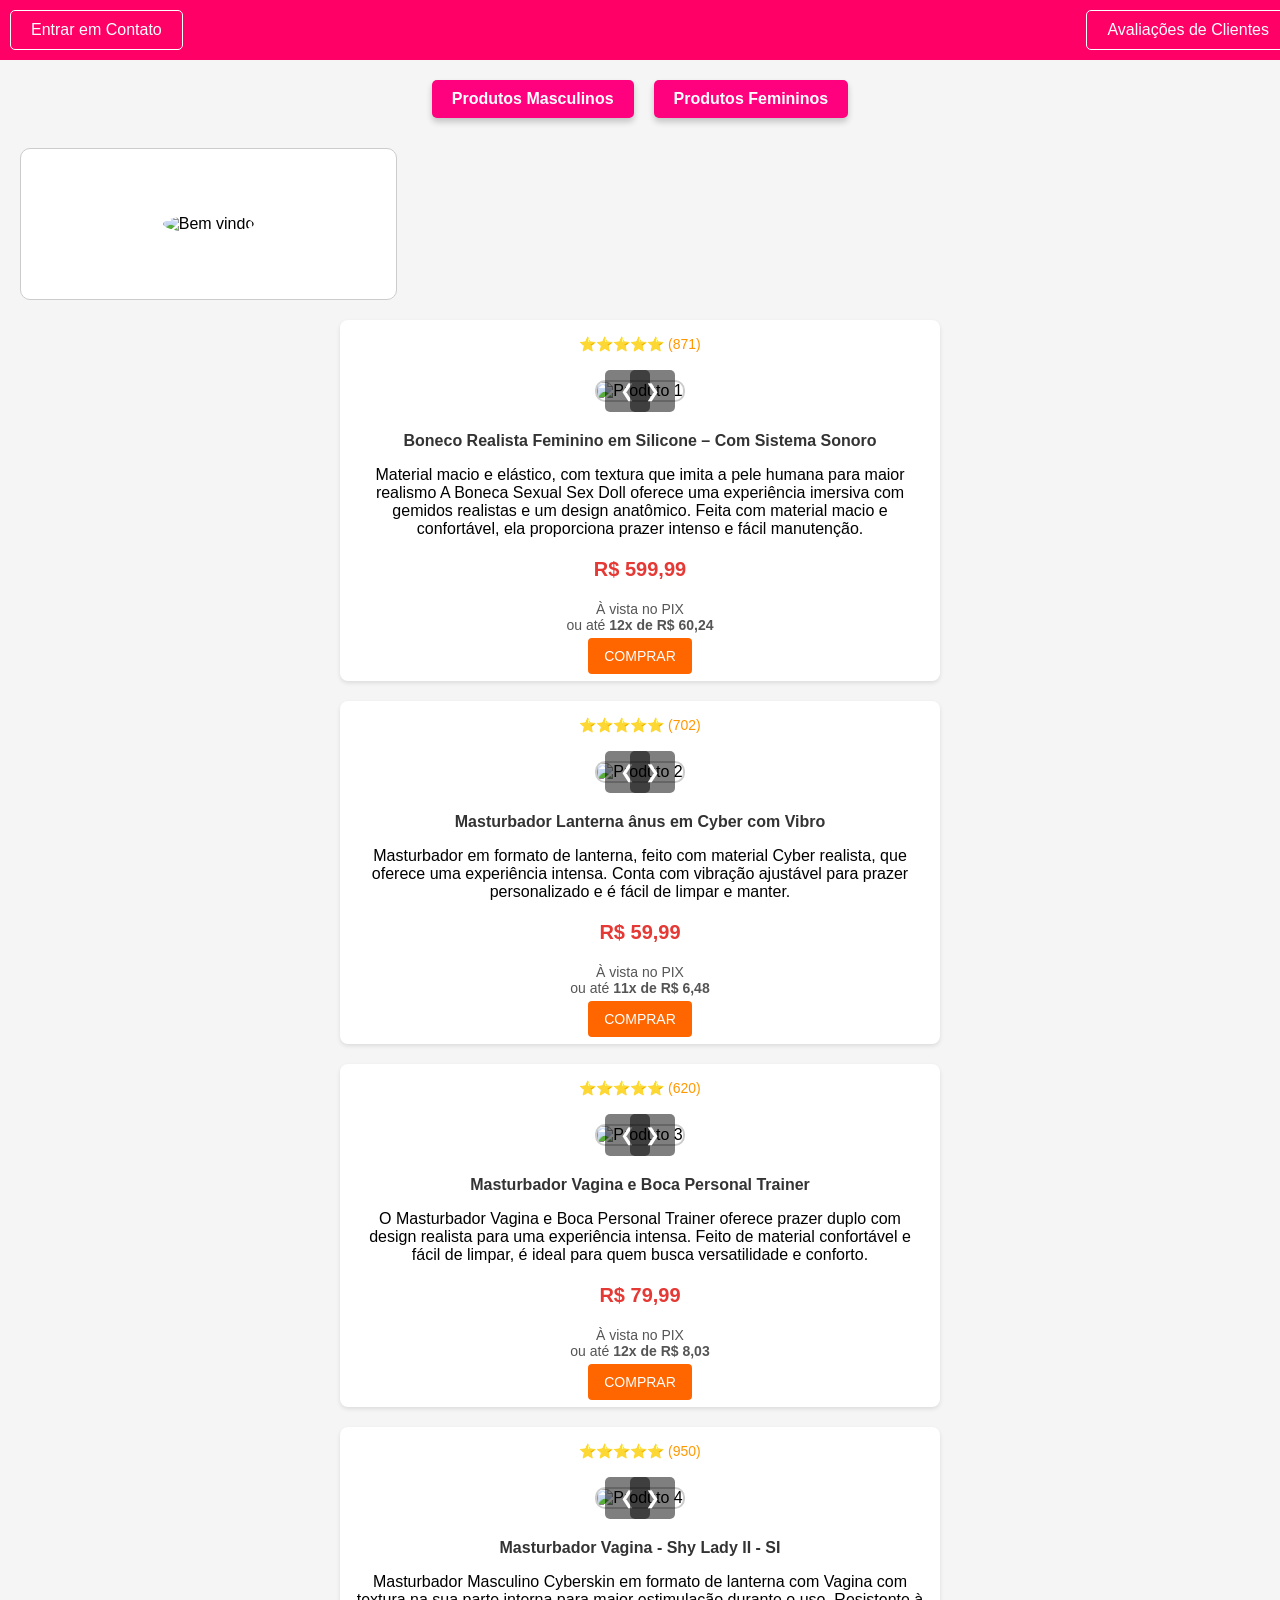
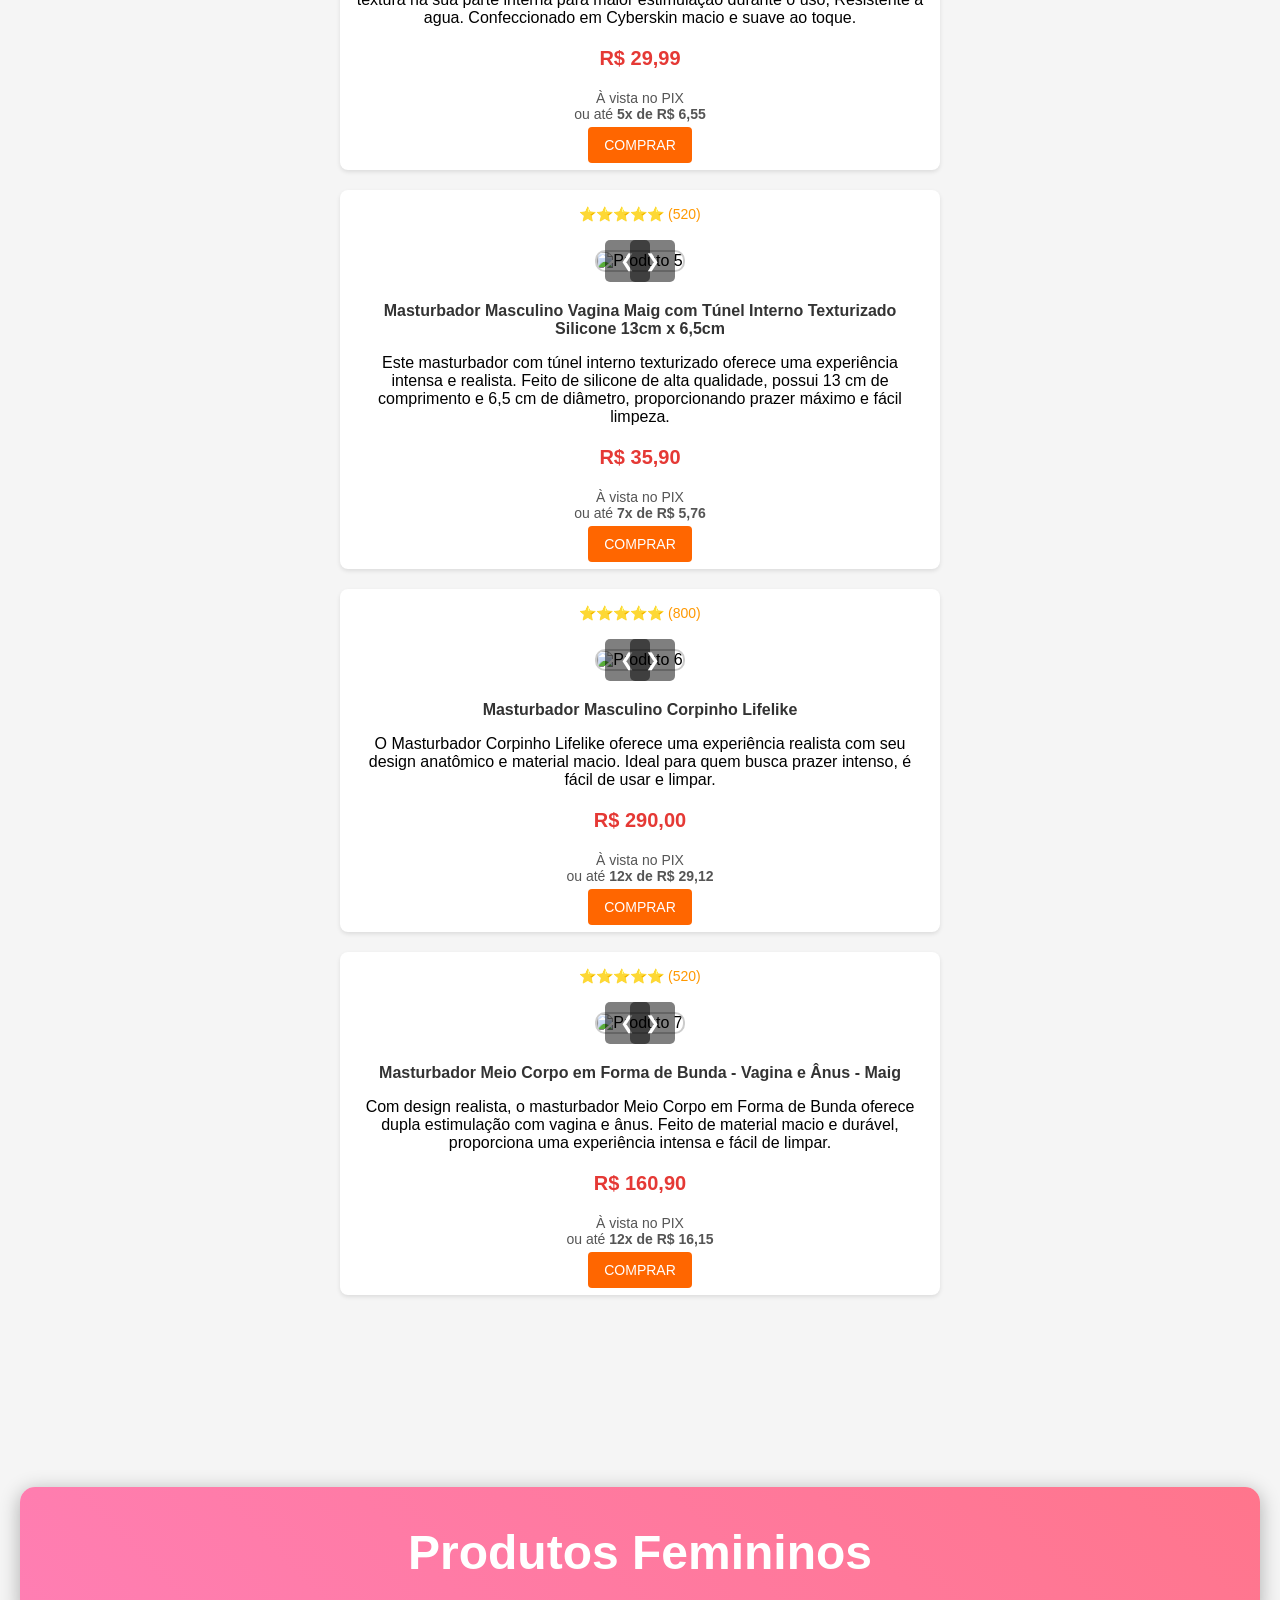
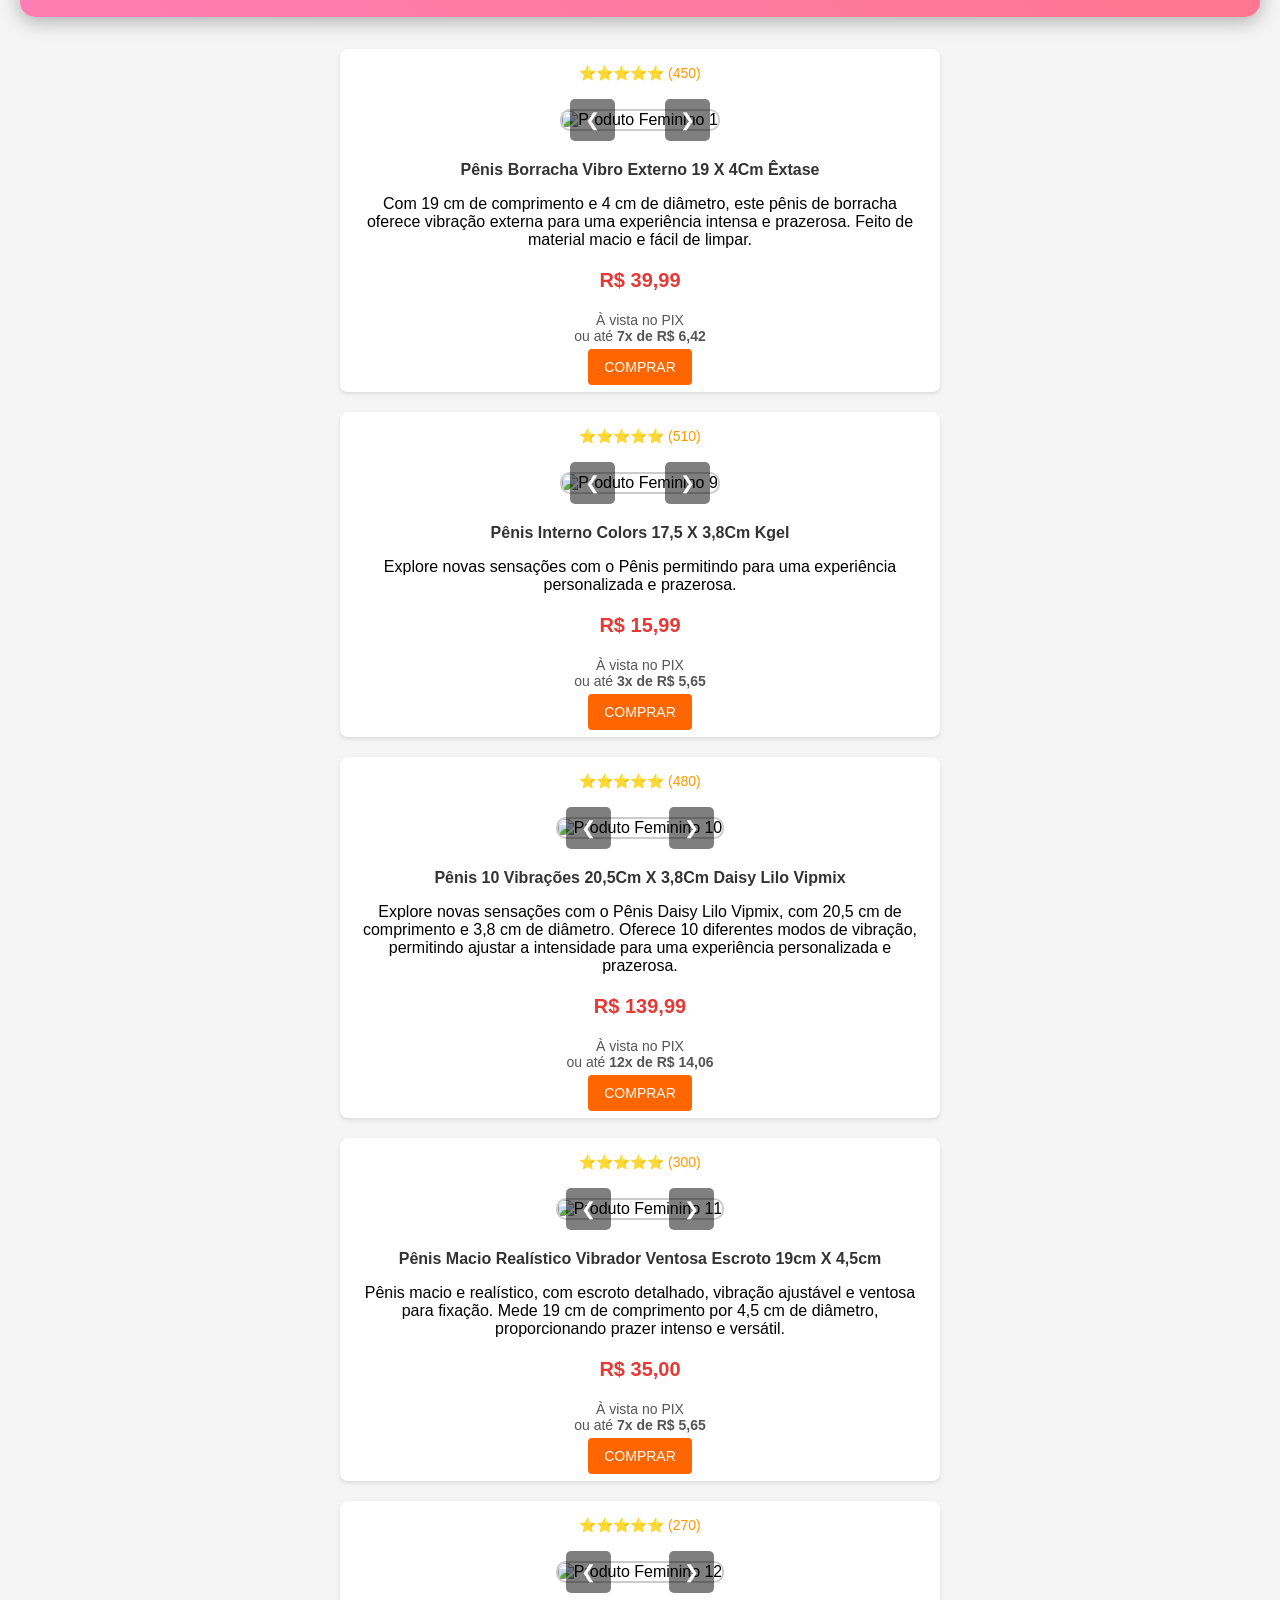
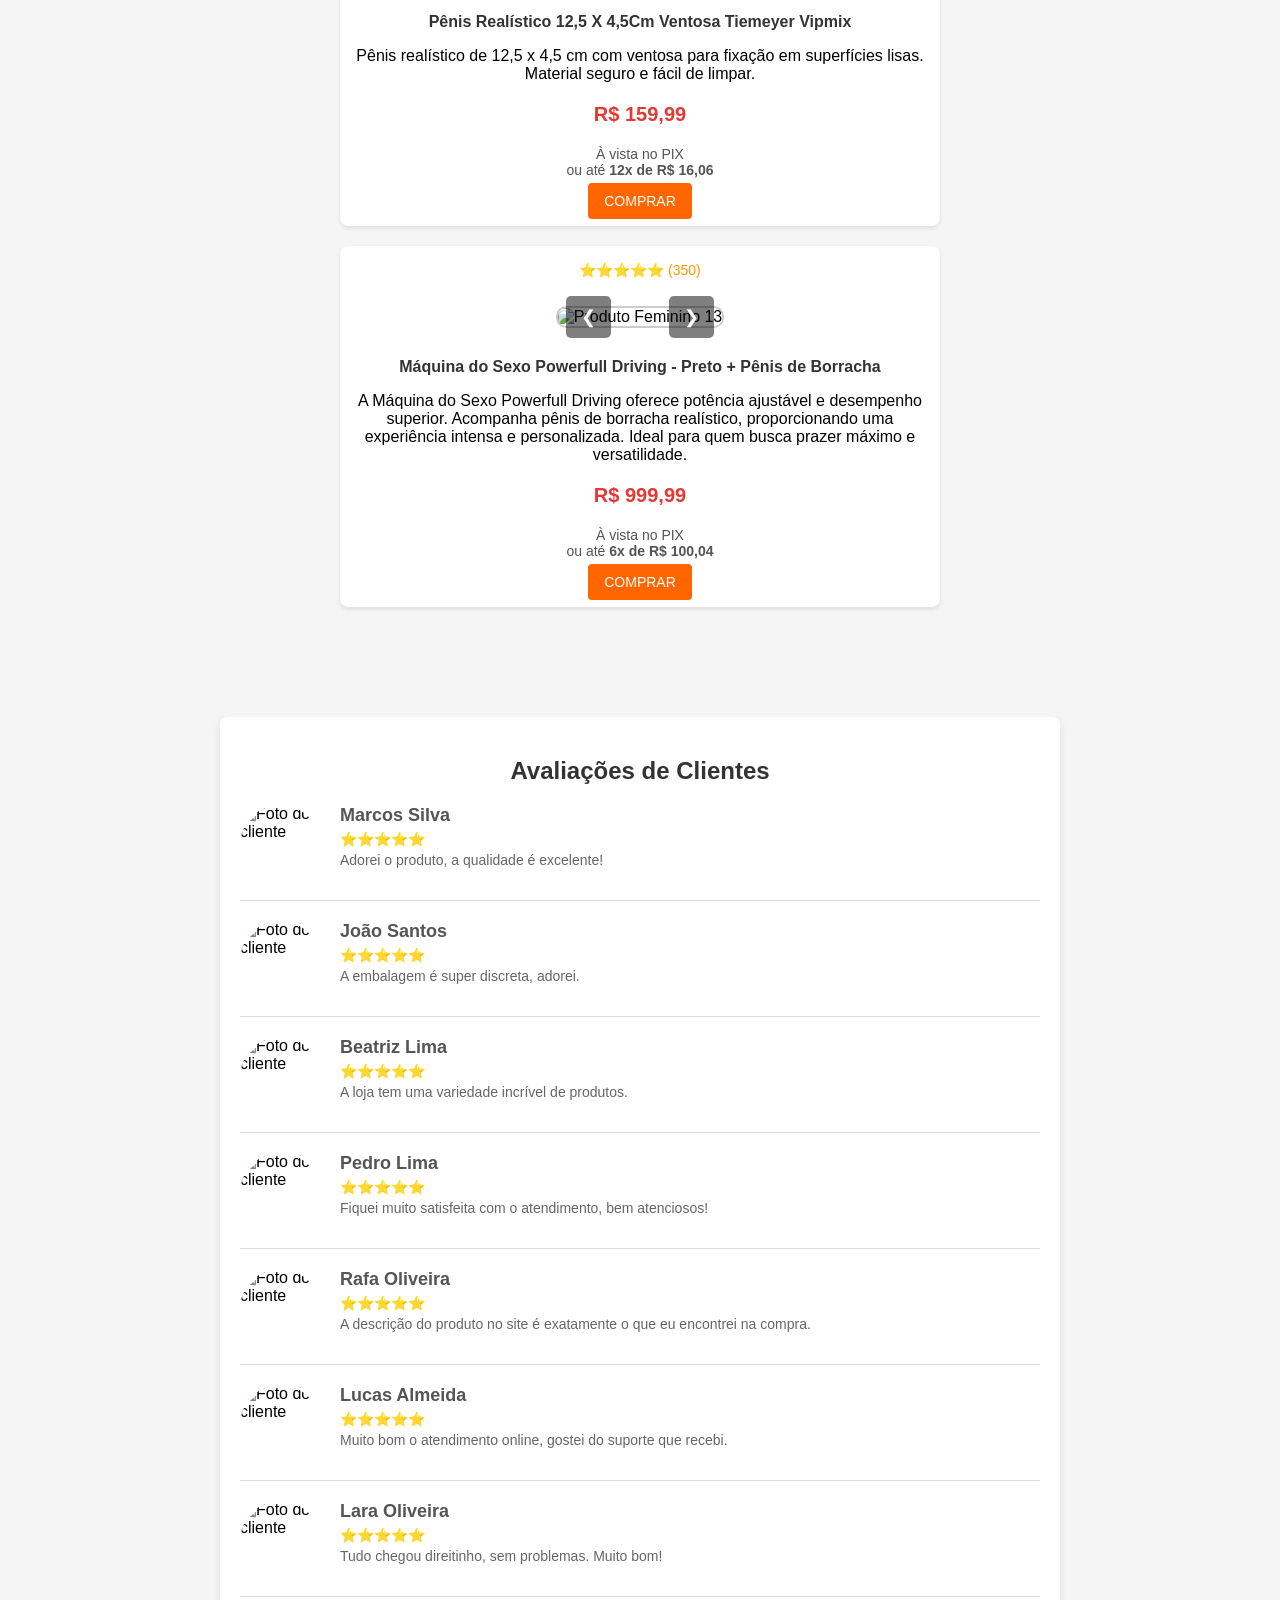
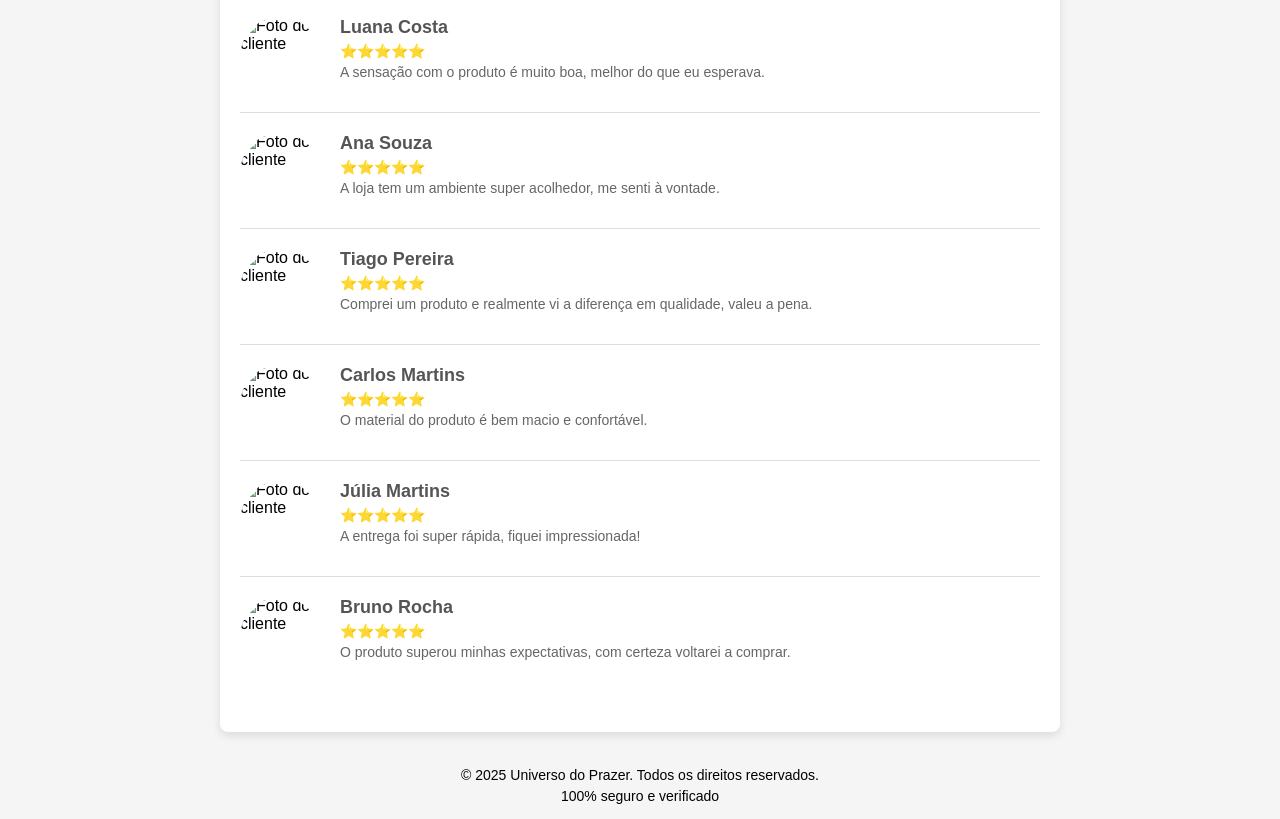
==== index.html @ 0490bb34 "Add files via upload" ====
<!doctypehtml><html lang=en><meta charset=UTF-8><meta content="width=device-width,initial-scale=1"name=viewport><title>Loja</title><link href=styles.css rel=stylesheet><div id=barra><a href=https://wa.me/55SEUNUMEROAQUI id=botao target=_blank>Entrar em Contato</a> <a href=#Avaliações id=botao>Avaliações de Clientes</a></div><div class=conteudo><div id=containerbuttons><a href=#prev id=bara>Produtos Masculinos</a> <a href=#ProdutosFemininos id=bota>Produtos Femininos</a></div><div class=text-carousel><div class=carousel-item id=text1><img alt="Bem vindo"src=img/Logoo.png id=you></div><div class=carousel-item id=text2><h3>Bem-vindo ao Universo do Prazer!</h3></div><div class=carousel-item id=text3><h2>Envio para todo o Brasil com 100% de garantia – Troque ou devolva seu produto em até 7 dias após o recebimento.</h2></div></div><div class=container><div class=card><div class=rating>⭐️⭐️⭐️⭐️⭐️ (871)</div><div class=image-gallery id=gallery1><button id=prev onclick=changeImage(1,-1)>❮</button> <img alt="Produto 1"src=img/Bc1.jpg id=productImage1> <button id=next onclick=changeImage(1,1)>❯</button></div><h2>Boneco Realista Feminino em Silicone – Com Sistema Sonoro</h2><p>Material macio e elástico, com textura que imita a pele humana para maior realismo A Boneca Sexual Sex Doll oferece uma experiência imersiva com gemidos realistas e um design anatômico. Feita com material macio e confortável, ela proporciona prazer intenso e fácil manutenção.<p class=price>R$ 599,99<p class=installment>À vista no PIX<br>ou até <strong>12x de R$ 60,24</strong></p><a href=https://go.perfectpay.com.br/PPU38CPDODK id=buy-button>COMPRAR</a></div><div class=mensagem><p class=boas-vindas>Bem-vindo ao Universo do Prazer!<p class=seguro>Compra 100% segura!</div><div class=card><div class=rating>⭐️⭐️⭐️⭐️⭐️ (702)</div><div class=image-gallery id=gallery2><button id=prev onclick=changeImage(2,-1)>❮</button> <img alt="Produto 2"src=img/K1.jpg id=productImage2> <button id=next onclick=changeImage(2,1)>❯</button></div><h2>Masturbador Lanterna ânus em Cyber com Vibro</h2><p>Masturbador em formato de lanterna, feito com material Cyber realista, que oferece uma experiência intensa. Conta com vibração ajustável para prazer personalizado e é fácil de limpar e manter.<p class=price>R$ 59,99<p class=installment>À vista no PIX<br>ou até <strong>11x de R$ 6,48</strong></p><a href=https://go.perfectpay.com.br/PPU38CPDOED id=buy-button>COMPRAR</a></div><div class=card><div class=rating>⭐️⭐️⭐️⭐️⭐️ (620)</div><div class=image-gallery id=gallery3><button id=prev onclick=changeImage(3,-1)>❮</button> <img alt="Produto 3"src=img/Q1.jpg id=productImage3> <button id=next onclick=changeImage(3,1)>❯</button></div><h2>Masturbador Vagina e Boca Personal Trainer</h2><p>O Masturbador Vagina e Boca Personal Trainer oferece prazer duplo com design realista para uma experiência intensa. Feito de material confortável e fácil de limpar, é ideal para quem busca versatilidade e conforto.<p class=price>R$ 79,99<p class=installment>À vista no PIX<br>ou até <strong>12x de R$ 8,03</strong></p><a href=https://go.perfectpay.com.br/PPU38CPDOEP id=buy-button>COMPRAR</a></div><div class=card><div class=rating>⭐️⭐️⭐️⭐️⭐️ (950)</div><div class=image-gallery id=gallery4><button id=prev onclick=changeImage(4,-1)>❮</button> <img alt="Produto 4"src=img/B1.jpg id=productImage4> <button id=next onclick=changeImage(4,1)>❯</button></div><h2>Masturbador Vagina - Shy Lady II - SI</h2><p>Masturbador Masculino Cyberskin em formato de lanterna com Vagina com textura na sua parte interna para maior estimulação durante o uso, Resistente à agua. Confeccionado em Cyberskin macio e suave ao toque.<p class=price>R$ 29,99<p class=installment>À vista no PIX<br>ou até <strong>5x de R$ 6,55</strong></p><a href=https://go.perfectpay.com.br/PPU38CPDOFN id=buy-button>COMPRAR</a></div><div class=card><div class=rating>⭐️⭐️⭐️⭐️⭐️ (520)</div><div class=image-gallery id=gallery5><button id=prev onclick=changeImage(5,-1)>❮</button> <img alt="Produto 5"src=img/N1.jpg id=productImage5> <button id=next onclick=changeImage(5,1)>❯</button></div><h2>Masturbador Masculino Vagina Maig com Túnel Interno Texturizado Silicone 13cm x 6,5cm</h2><p>Este masturbador com túnel interno texturizado oferece uma experiência intensa e realista. Feito de silicone de alta qualidade, possui 13 cm de comprimento e 6,5 cm de diâmetro, proporcionando prazer máximo e fácil limpeza.<p class=price>R$ 35,90<p class=installment>À vista no PIX<br>ou até <strong>7x de R$ 5,76</strong></p><a href=https://go.perfectpay.com.br/PPU38CPDOGM id=buy-button>COMPRAR</a></div><div class=card><div class=rating>⭐️⭐️⭐️⭐️⭐️ (800)</div><div class=image-gallery id=gallery6><button id=prev onclick=changeImage(6,-1)>❮</button> <img alt="Produto 6"src=img/T1.jpg id=productImage6> <button id=next onclick=changeImage(6,1)>❯</button></div><h2>Masturbador Masculino Corpinho Lifelike</h2><p>O Masturbador Corpinho Lifelike oferece uma experiência realista com seu design anatômico e material macio. Ideal para quem busca prazer intenso, é fácil de usar e limpar.<p class=price>R$ 290,00<p class=installment>À vista no PIX<br>ou até <strong>12x de R$ 29,12</strong></p><a href=https://go.perfectpay.com.br/PPU38CPDOGR id=buy-button>COMPRAR</a></div><div class=card><div class=rating>⭐️⭐️⭐️⭐️⭐️ (520)</div><div class=image-gallery id=gallery7><button id=prev onclick=changeImage(7,-1)>❮</button> <img alt="Produto 7"src=img/Y1.jpg id=productImage7> <button id=next onclick=changeImage(7,1)>❯</button></div><h2>Masturbador Meio Corpo em Forma de Bunda - Vagina e Ânus - Maig</h2><p>Com design realista, o masturbador Meio Corpo em Forma de Bunda oferece dupla estimulação com vagina e ânus. Feito de material macio e durável, proporciona uma experiência intensa e fácil de limpar.<p class=price>R$ 160,90<p class=installment>À vista no PIX<br>ou até <strong>12x de R$ 16,15</strong></p><a href=https://go.perfectpay.com.br/PPU38CPDOH3 id=buy-button>COMPRAR</a></div></div></div><div class=conteudo><h1 id=ProdutosFemininos>Produtos Femininos</h1><div class=container><div class=card><div class=rating>⭐️⭐️⭐️⭐️⭐️ (450)</div><div class=image-gallery id=galleryF1><button id=prev onclick=changeImage(8,-1)>❮</button> <img alt="Produto Feminino 1"src=img/P1.jpg id=productImage8> <button id=next onclick=changeImage(8,-1)>❯</button></div><h2>Pênis Borracha Vibro Externo 19 X 4Cm Êxtase</h2><p>Com 19 cm de comprimento e 4 cm de diâmetro, este pênis de borracha oferece vibração externa para uma experiência intensa e prazerosa. Feito de material macio e fácil de limpar.<p class=price>R$ 39,99<p class=installment>À vista no PIX<br>ou até <strong>7x de R$ 6,42</strong></p><a href=https://go.perfectpay.com.br/PPU38CPDTIK id=buy-button>COMPRAR</a></div><div class=card><div class=rating>⭐️⭐️⭐️⭐️⭐️ (510)</div><div class=image-gallery id=galleryF2><button id=prev onclick=changeImage(9,-1)>❮</button> <img alt="Produto Feminino 9"src=img/V1.jpg id=productImage9> <button id=next onclick=changeImage(9,-1)>❯</button></div><h2>Pênis Interno Colors 17,5 X 3,8Cm Kgel</h2><p>Explore novas sensações com o Pênis permitindo para uma experiência personalizada e prazerosa.<p class=price>R$ 15,99<p class=installment>À vista no PIX<br>ou até <strong>3x de R$ 5,65</strong></p><a href=https://go.perfectpay.com.br/PPU38CPDTJ7 id=buy-button>COMPRAR</a></div><div class=card><div class=rating>⭐️⭐️⭐️⭐️⭐️ (480)</div><div class=image-gallery id=galleryF3><button id=prev onclick=changeImage(10,-1)>❮</button> <img alt="Produto Feminino 10"src=img/U1.jpg id=productImage10> <button id=next onclick=changeImage(10,-1)>❯</button></div><h2>Pênis 10 Vibrações 20,5Cm X 3,8Cm Daisy Lilo Vipmix</h2><p>Explore novas sensações com o Pênis Daisy Lilo Vipmix, com 20,5 cm de comprimento e 3,8 cm de diâmetro. Oferece 10 diferentes modos de vibração, permitindo ajustar a intensidade para uma experiência personalizada e prazerosa.<p class=price>R$ 139,99<p class=installment>À vista no PIX<br>ou até <strong>12x de R$ 14,06</strong></p><a href=https://go.perfectpay.com.br/PPU38CPDTJE id=buy-button>COMPRAR</a></div><div class=card><div class=rating>⭐️⭐️⭐️⭐️⭐️ (300)</div><div class=image-gallery id=galleryF4><button id=prev onclick=changeImage(11,-1)>❮</button> <img alt="Produto Feminino 11"src=img/R1.jpg id=productImage11> <button id=next onclick=changeImage(11,-1)>❯</button></div><h2>Pênis Macio Realístico Vibrador Ventosa Escroto 19cm X 4,5cm</h2><p>Pênis macio e realístico, com escroto detalhado, vibração ajustável e ventosa para fixação. Mede 19 cm de comprimento por 4,5 cm de diâmetro, proporcionando prazer intenso e versátil.<p class=price>R$ 35,00<p class=installment>À vista no PIX<br>ou até <strong>7x de R$ 5,65</strong></p><a href=https://go.perfectpay.com.br/PPU38CPDTJT id=buy-button>COMPRAR</a></div><div class=card><div class=rating>⭐️⭐️⭐️⭐️⭐️ (270)</div><div class=image-gallery id=galleryF5><button id=prev onclick=changeImage(12,-1)>❮</button> <img alt="Produto Feminino 12"src=img/W1.jpg id=productImage12> <button id=next onclick=changeImage(12,-1)>❯</button></div><h2>Pênis Realístico 12,5 X 4,5Cm Ventosa Tiemeyer Vipmix</h2><p>Pênis realístico de 12,5 x 4,5 cm com ventosa para fixação em superfícies lisas. Material seguro e fácil de limpar.<p class=price>R$ 159,99<p class=installment>À vista no PIX<br>ou até <strong>12x de R$ 16,06</strong></p><a href=https://go.perfectpay.com.br/PPU38CPDTLH id=buy-button>COMPRAR</a></div><div class=card><div class=rating>⭐️⭐️⭐️⭐️⭐️ (350)</div><div class=image-gallery id=galleryF6><button id=prev onclick=changeImage(13,-1)>❮</button> <img alt="Produto Feminino 13"src=img/M1.jpg id=productImage13> <button id=next onclick=changeImage(13,-1)>❯</button></div><h2>Máquina do Sexo Powerfull Driving - Preto + Pênis de Borracha</h2><p>A Máquina do Sexo Powerfull Driving oferece potência ajustável e desempenho superior. Acompanha pênis de borracha realístico, proporcionando uma experiência intensa e personalizada. Ideal para quem busca prazer máximo e versatilidade.<p class=price>R$ 999,99<p class=installment>À vista no PIX<br>ou até <strong>6x de R$ 100,04</strong></p><a href=https://go.perfectpay.com.br/PPU38CPDTLT id=buy-button>COMPRAR</a></div></div></div><section class=product-reviews id=Avaliações><h1>Avaliações de Clientes</h1><div class=review><img alt="Foto do cliente "src=img/H1.jpg><div class=review-content><h3>Marcos Silva</h3><p class=rating>⭐️⭐️⭐️⭐️⭐️<p>Adorei o produto, a qualidade é excelente!</div></div><div class=review><img alt="Foto do cliente "src=img/An.jpg><div class=review-content><h3>João Santos</h3><p class=rating>⭐️⭐️⭐️⭐️⭐️<p>A embalagem é super discreta, adorei.</div></div><div class=review><img alt="Foto do cliente "src=img/Muie1.jpg><div class=review-content><h3>Beatriz Lima</h3><p class=rating>⭐️⭐️⭐️⭐️⭐️<p>A loja tem uma variedade incrível de produtos.</div></div><div class=review><img alt="Foto do cliente "src=img/An.jpg><div class=review-content><h3>Pedro Lima</h3><p class=rating>⭐️⭐️⭐️⭐️⭐️<p>Fiquei muito satisfeita com o atendimento, bem atenciosos!</div></div><div class=review><img alt="Foto do cliente"src=img/An.jpg><div class=review-content><h3>Rafa Oliveira</h3><p class=rating>⭐️⭐️⭐️⭐️⭐️<p>A descrição do produto no site é exatamente o que eu encontrei na compra.</div></div><div class=review><img alt="Foto do cliente"src=img/H2.jpg><div class=review-content><h3>Lucas Almeida</h3><p class=rating>⭐️⭐️⭐️⭐️⭐️<p>Muito bom o atendimento online, gostei do suporte que recebi.</div></div><div class=review><img alt="Foto do cliente "src=img/Muie2.jpg><div class=review-content><h3>Lara Oliveira</h3><p class=rating>⭐️⭐️⭐️⭐️⭐️<p>Tudo chegou direitinho, sem problemas. Muito bom!</div></div><div class=review><img alt="Foto do cliente"src=img/An.jpg><div class=review-content><h3>Luana Costa</h3><p class=rating>⭐️⭐️⭐️⭐️⭐️<p>A sensação com o produto é muito boa, melhor do que eu esperava.</div></div><div class=review><img alt="Foto do cliente"src=img/An.jpg><div class=review-content><h3>Ana Souza</h3><p class=rating>⭐️⭐️⭐️⭐️⭐️<p>A loja tem um ambiente super acolhedor, me senti à vontade.</div></div><div class=review><img alt="Foto do cliente"src=img/H3.jpg><div class=review-content><h3>Tiago Pereira</h3><p class=rating>⭐️⭐️⭐️⭐️⭐️<p>Comprei um produto e realmente vi a diferença em qualidade, valeu a pena.</div></div><div class=review><img alt="Foto do cliente"src=img/H4.jpg><div class=review-content><h3>Carlos Martins</h3><p class=rating>⭐️⭐️⭐️⭐️⭐️<p>O material do produto é bem macio e confortável.</div></div><div class=review><img alt="Foto do cliente"src=img/An.jpg><div class=review-content><h3>Júlia Martins</h3><p class=rating>⭐️⭐️⭐️⭐️⭐️<p>A entrega foi super rápida, fiquei impressionada!</div></div><div class=review><img alt="Foto do cliente "src=img/An.jpg><div class=review-content><h3>Bruno Rocha</h3><p class=rating>⭐️⭐️⭐️⭐️⭐️<p>O produto superou minhas expectativas, com certeza voltarei a comprar.</div></div></section><footer><p>© 2025 Universo do Prazer. Todos os direitos reservados.<p>100% seguro e verificado</footer><script src=scripts.js></script>
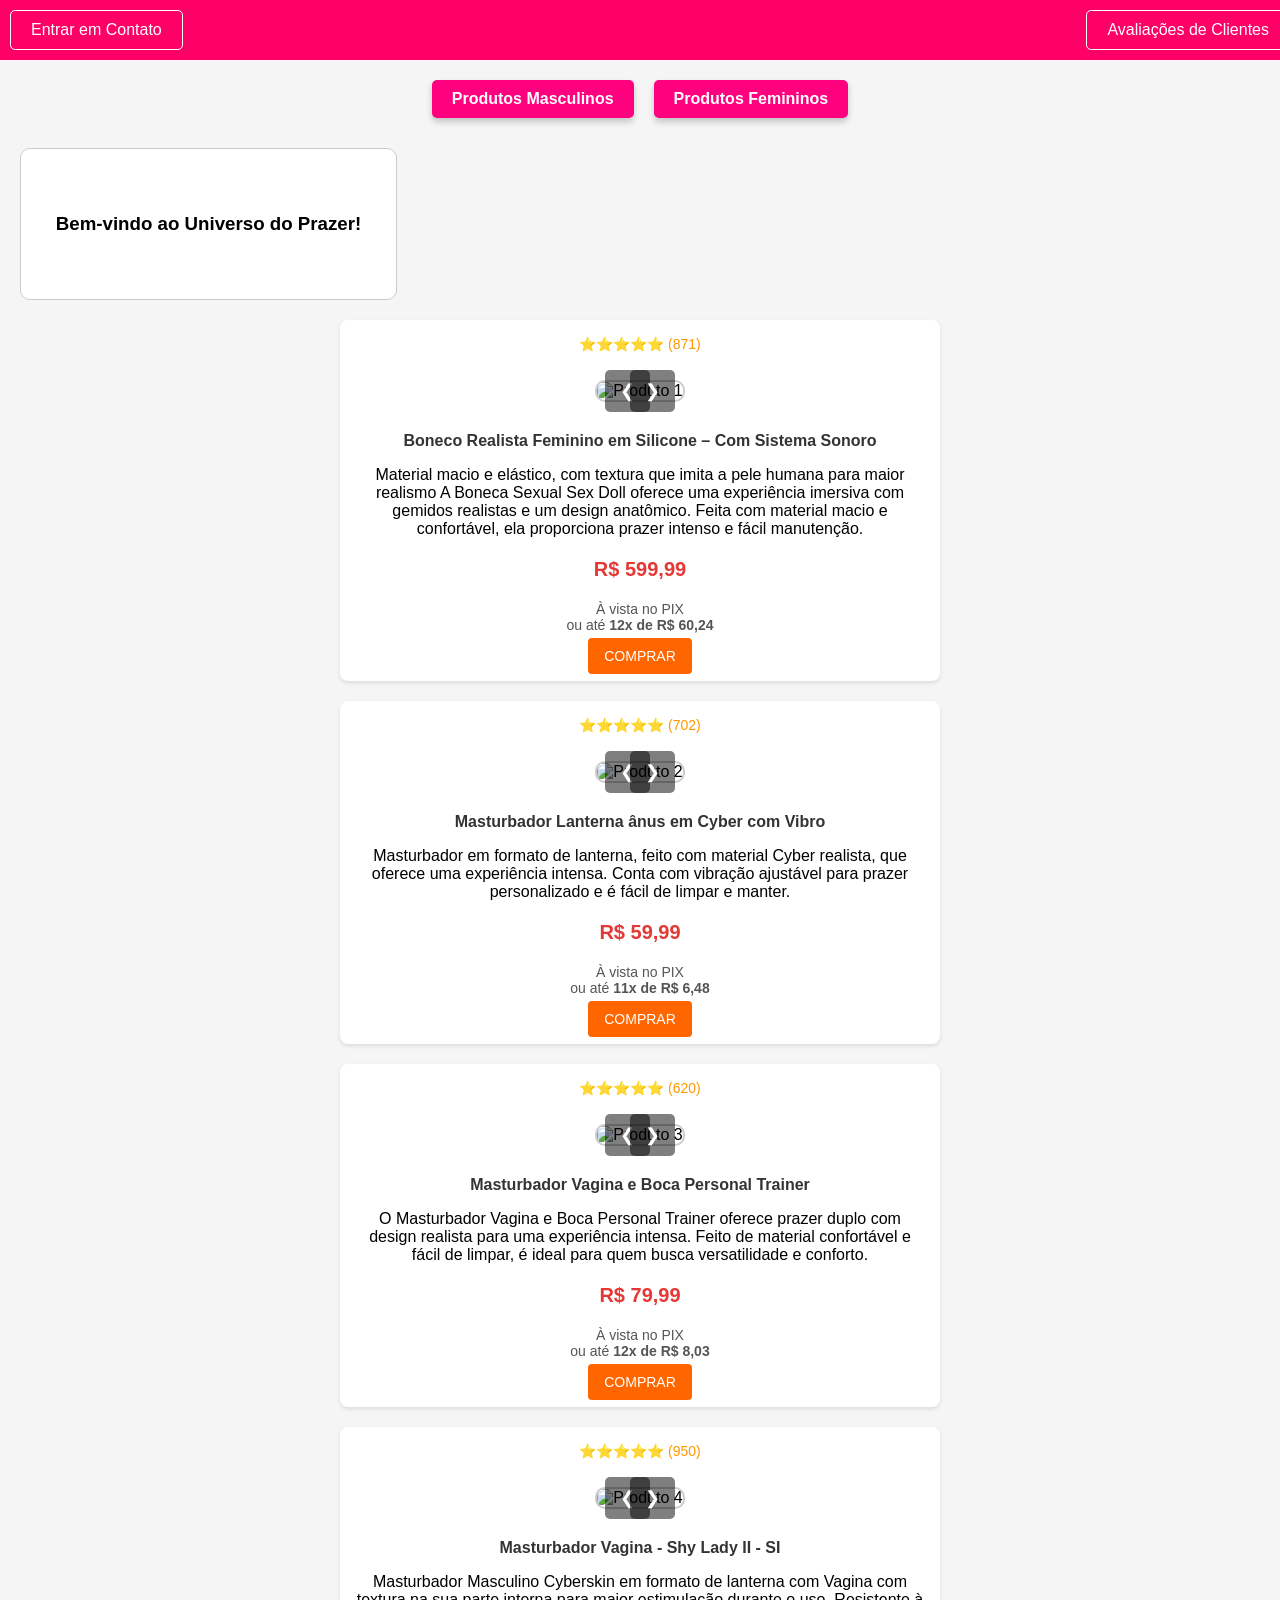
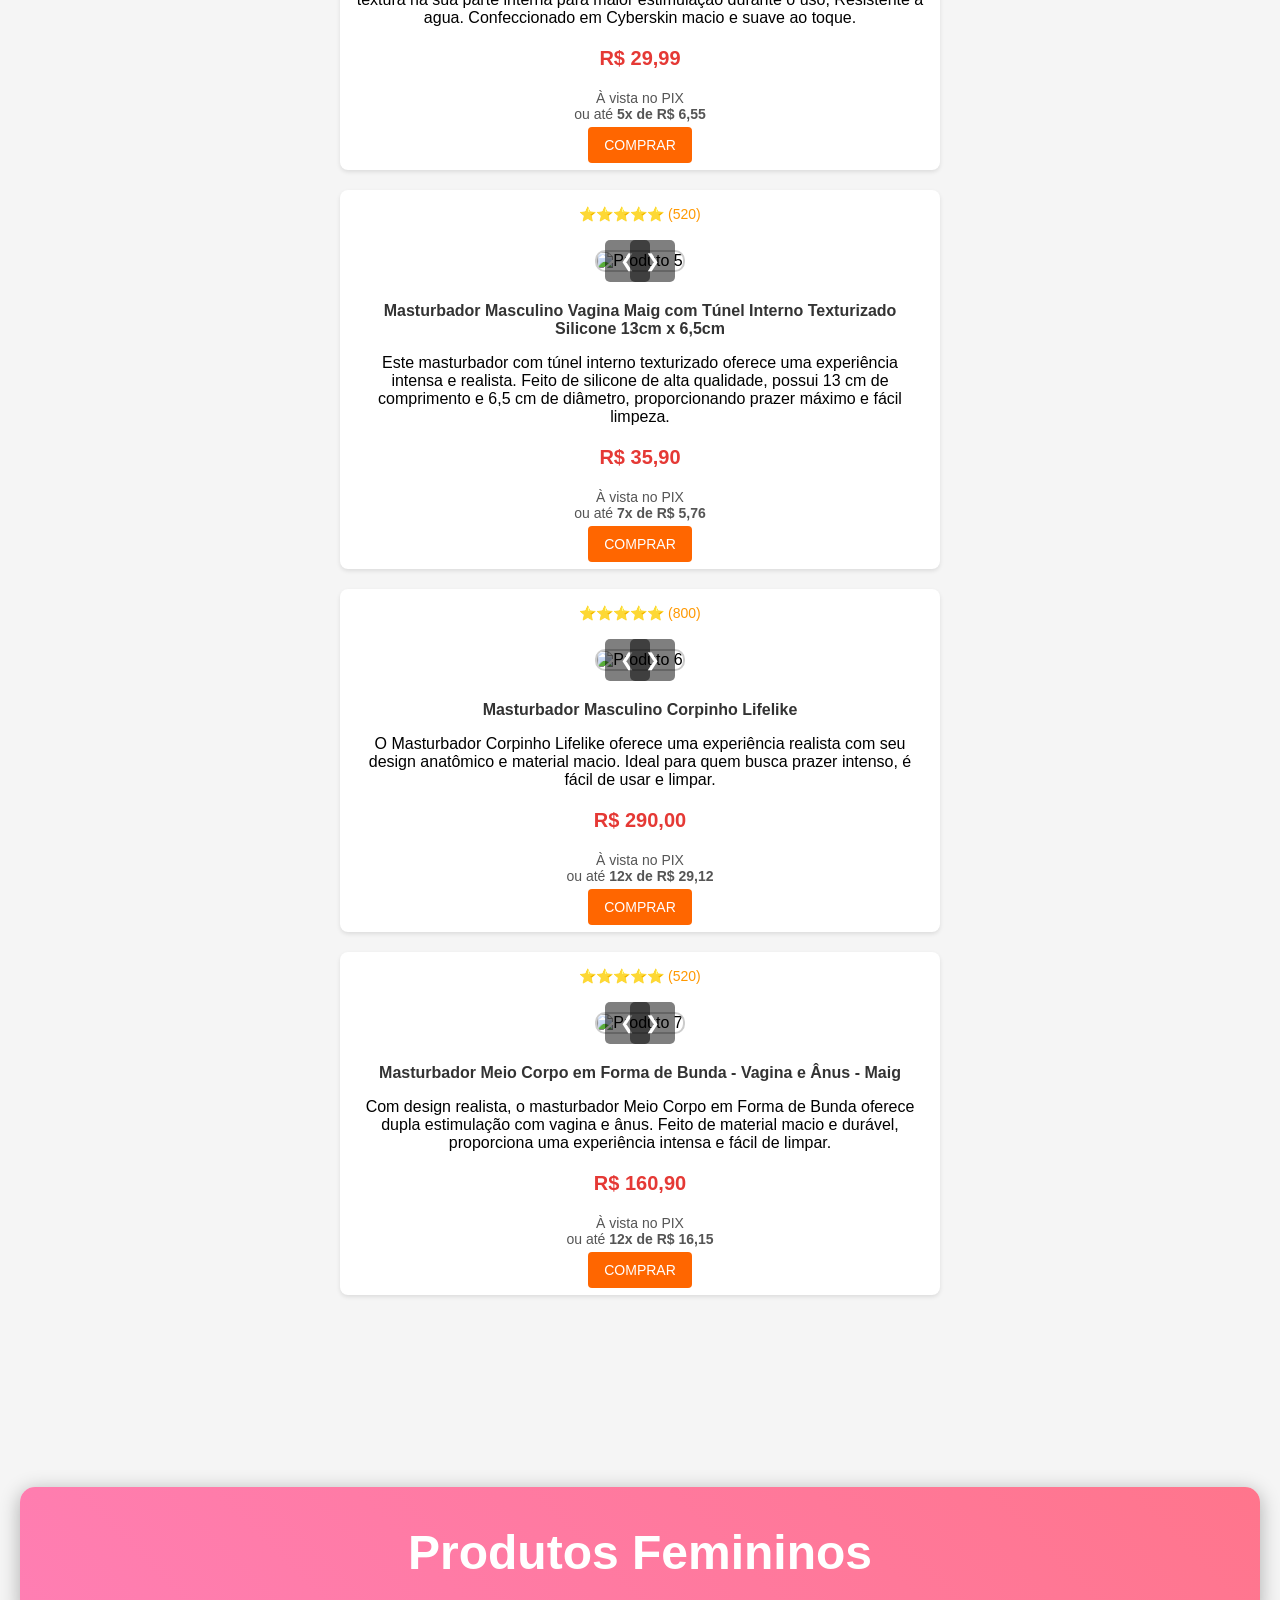
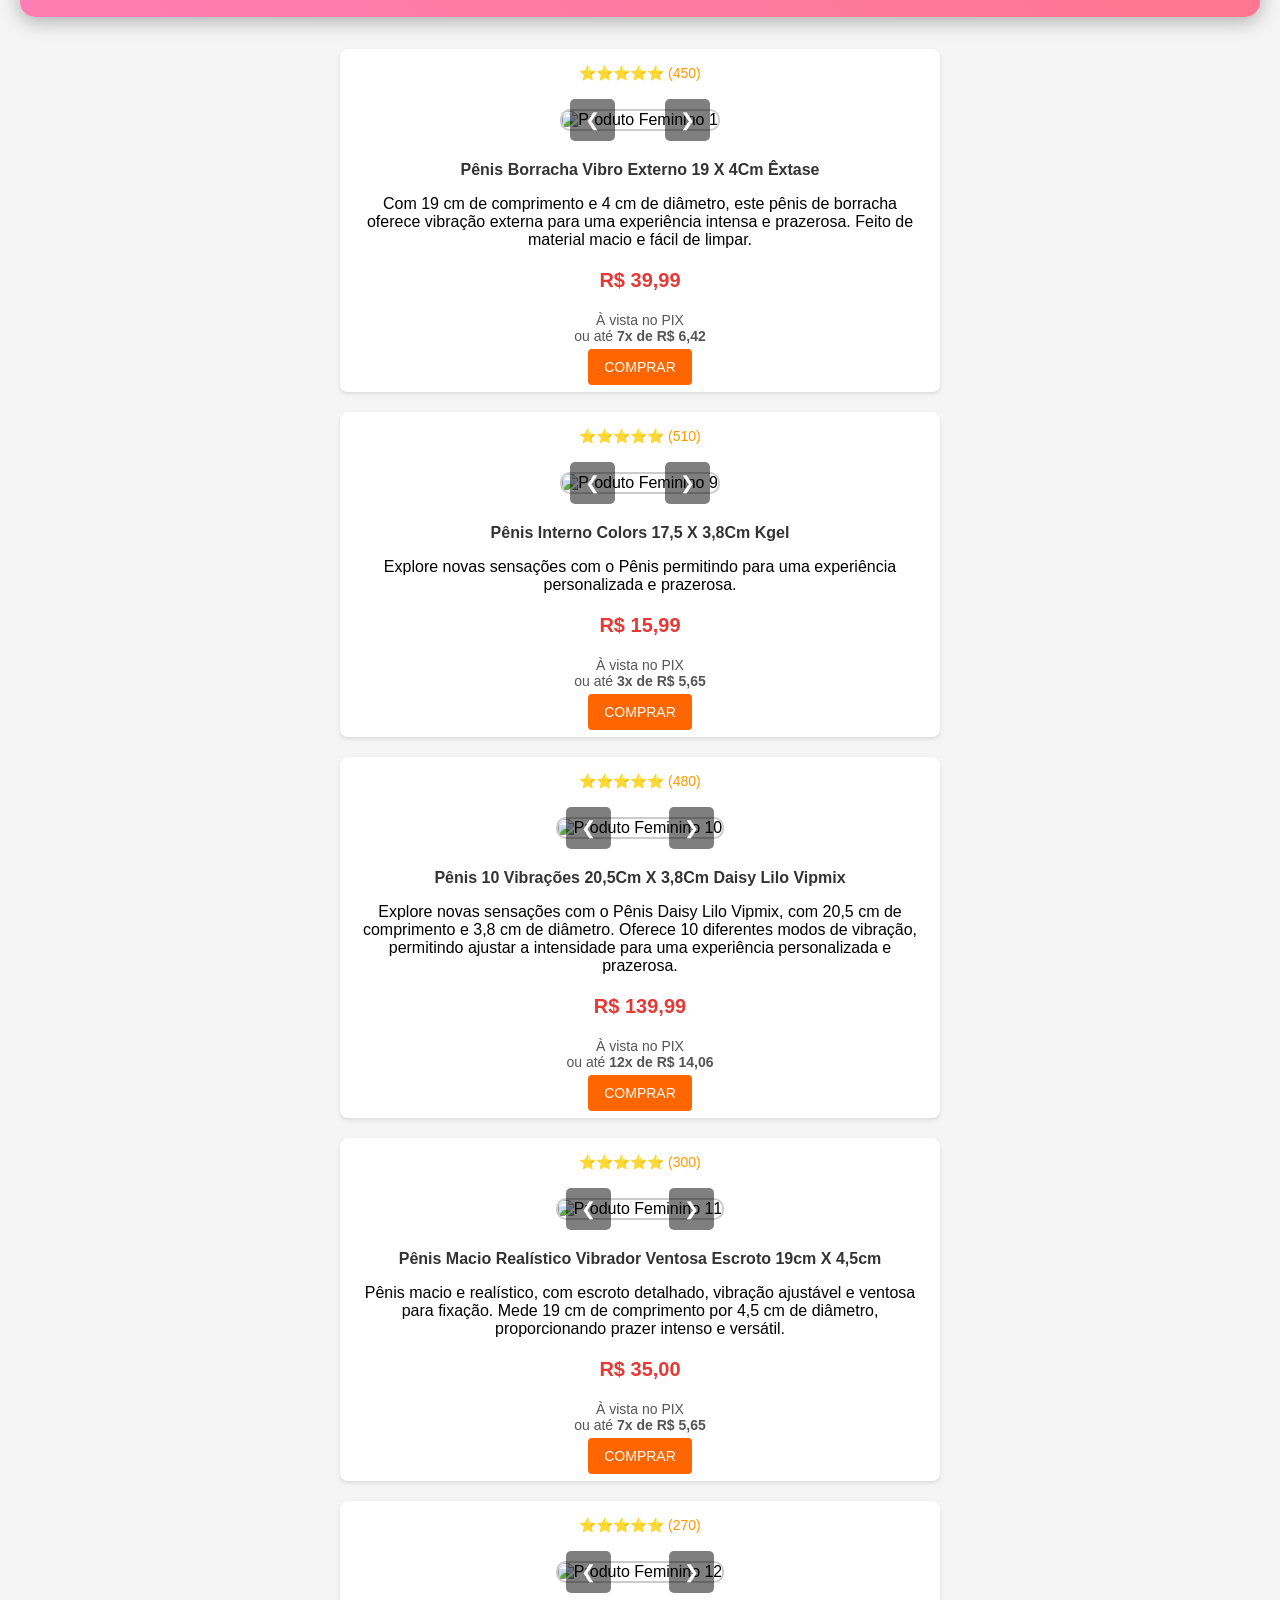
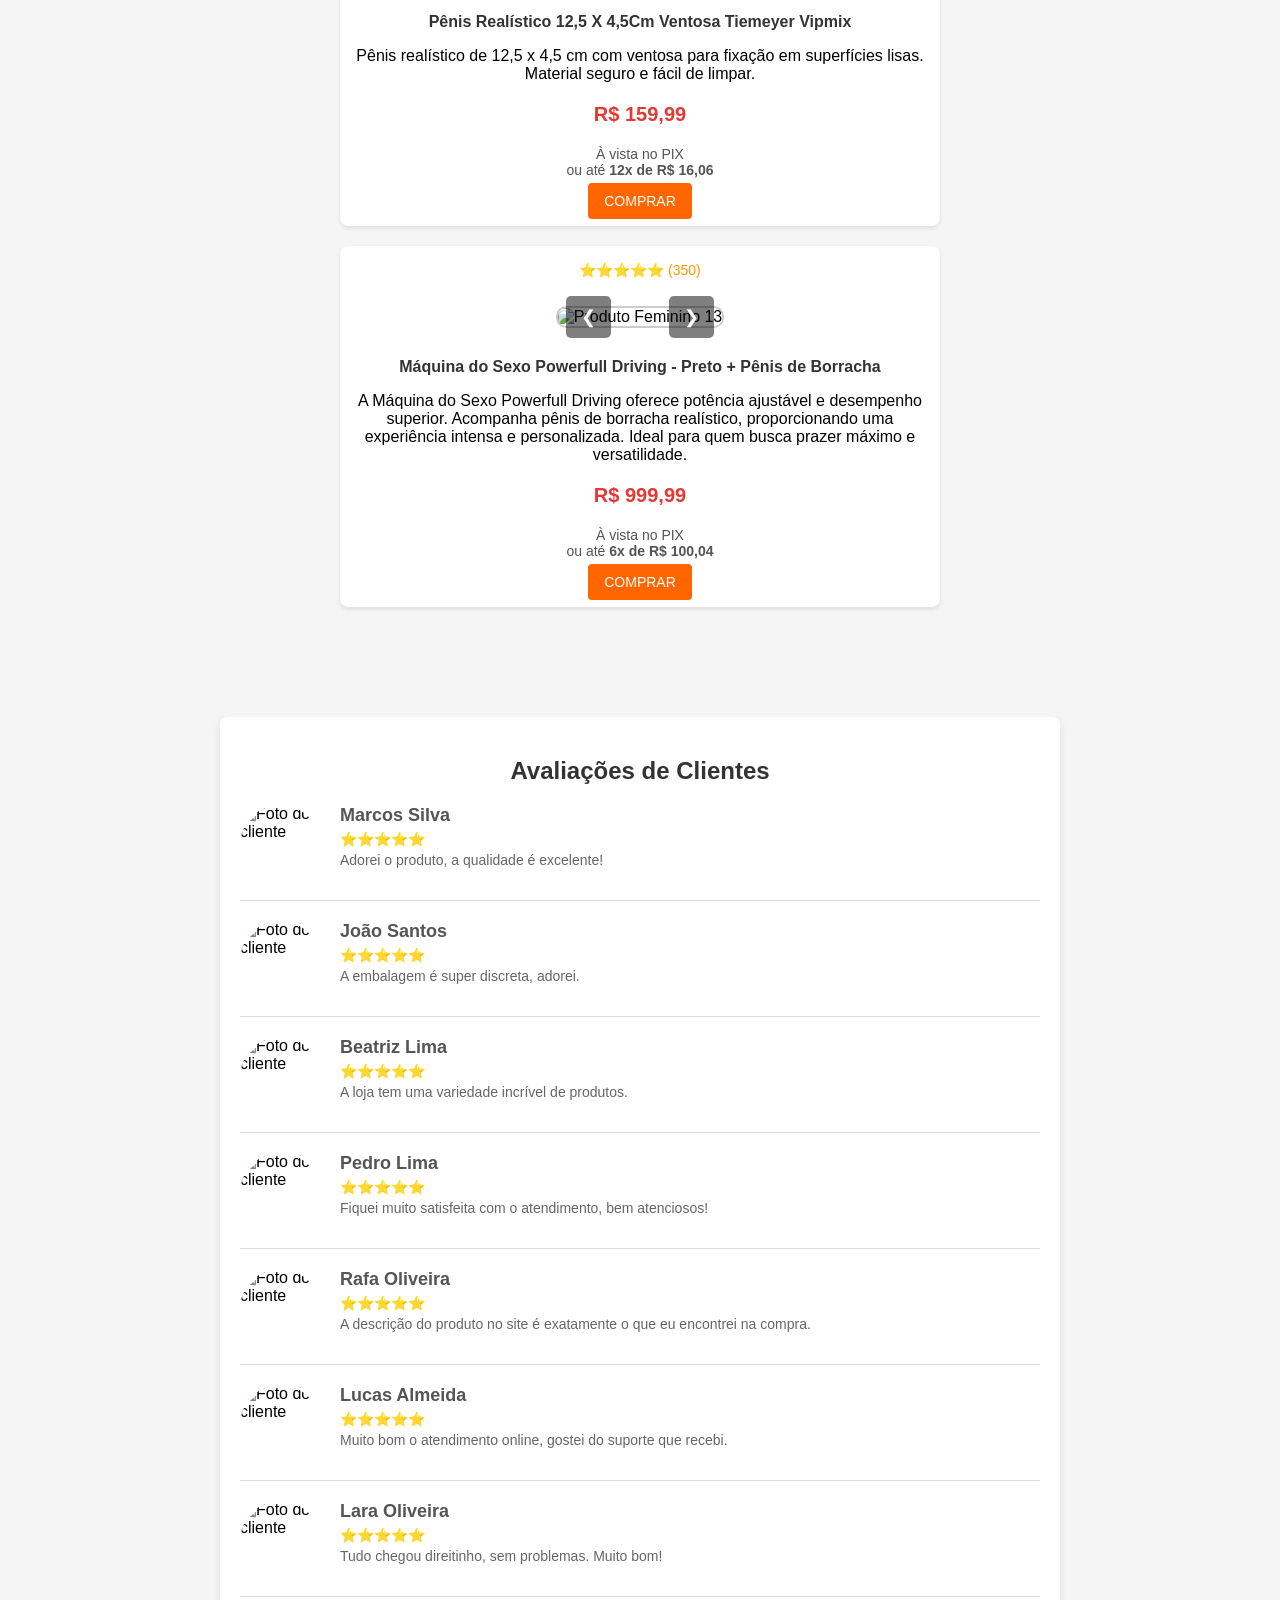
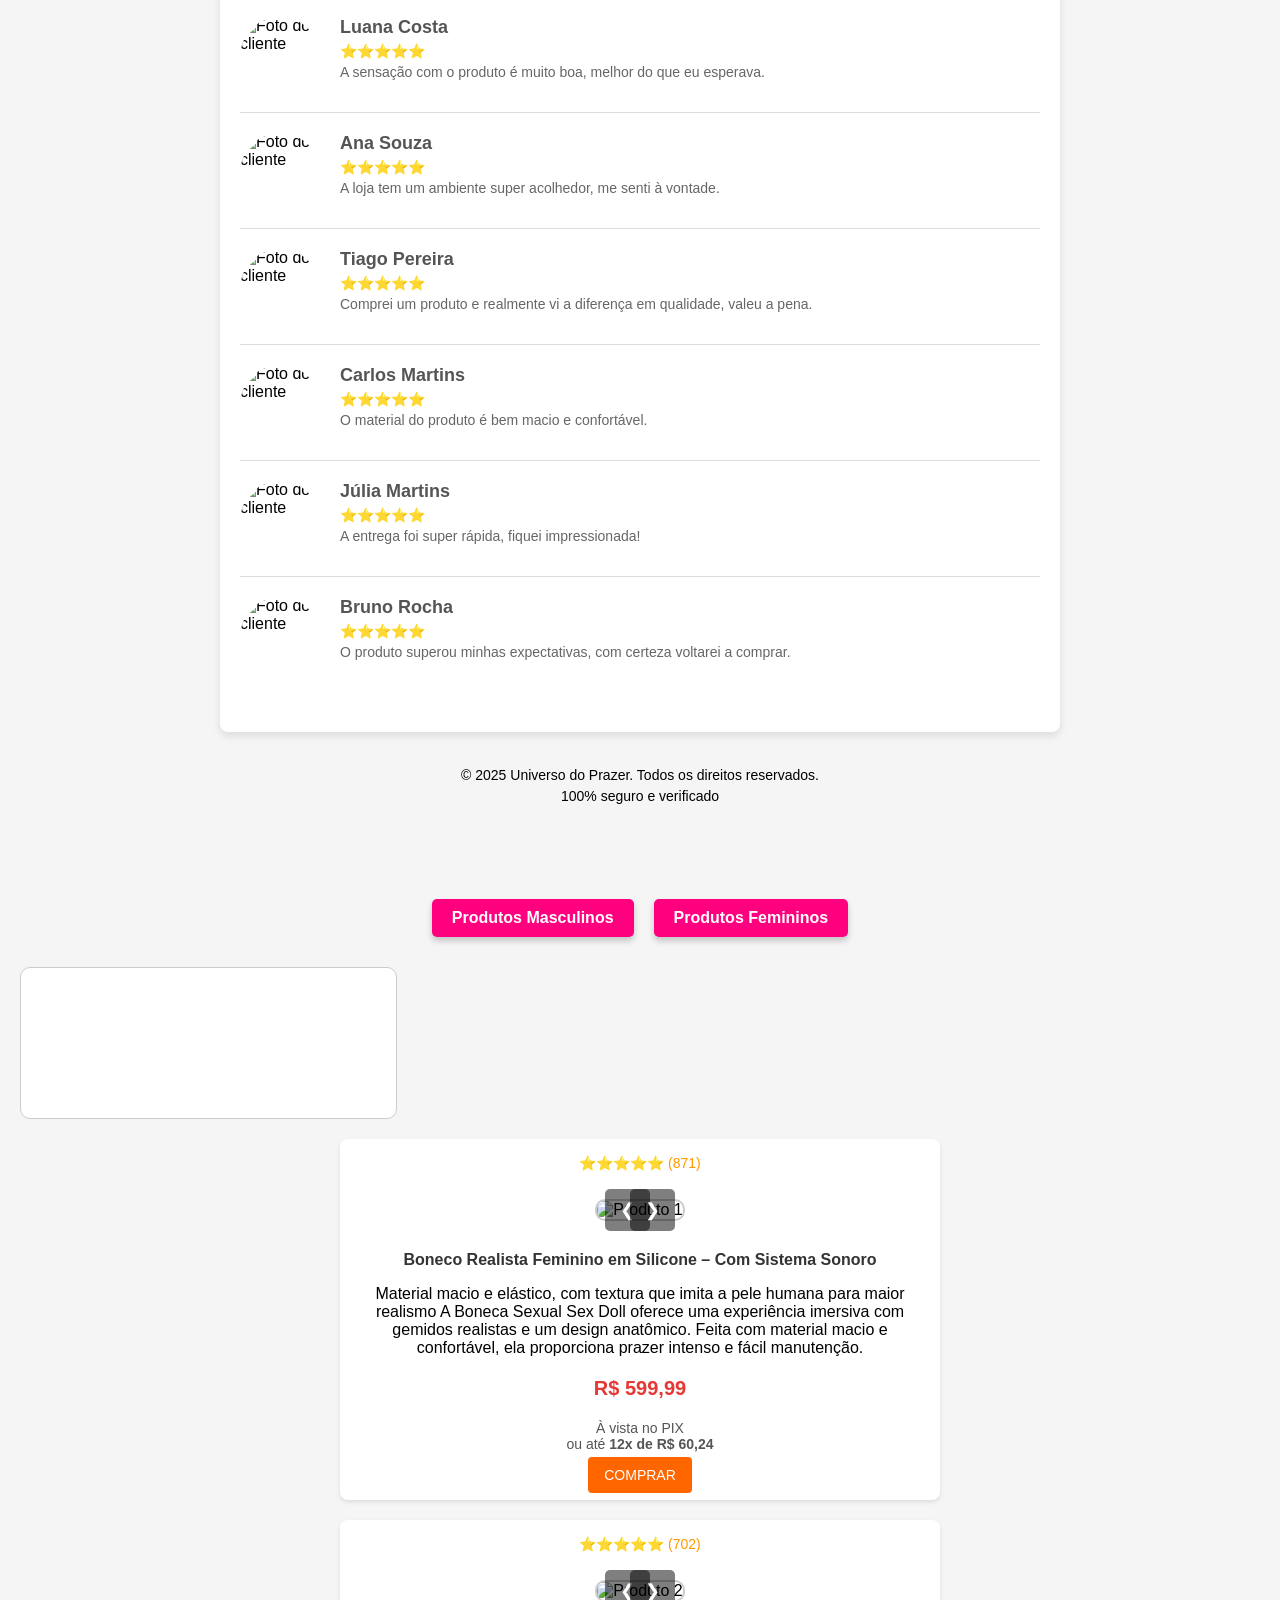
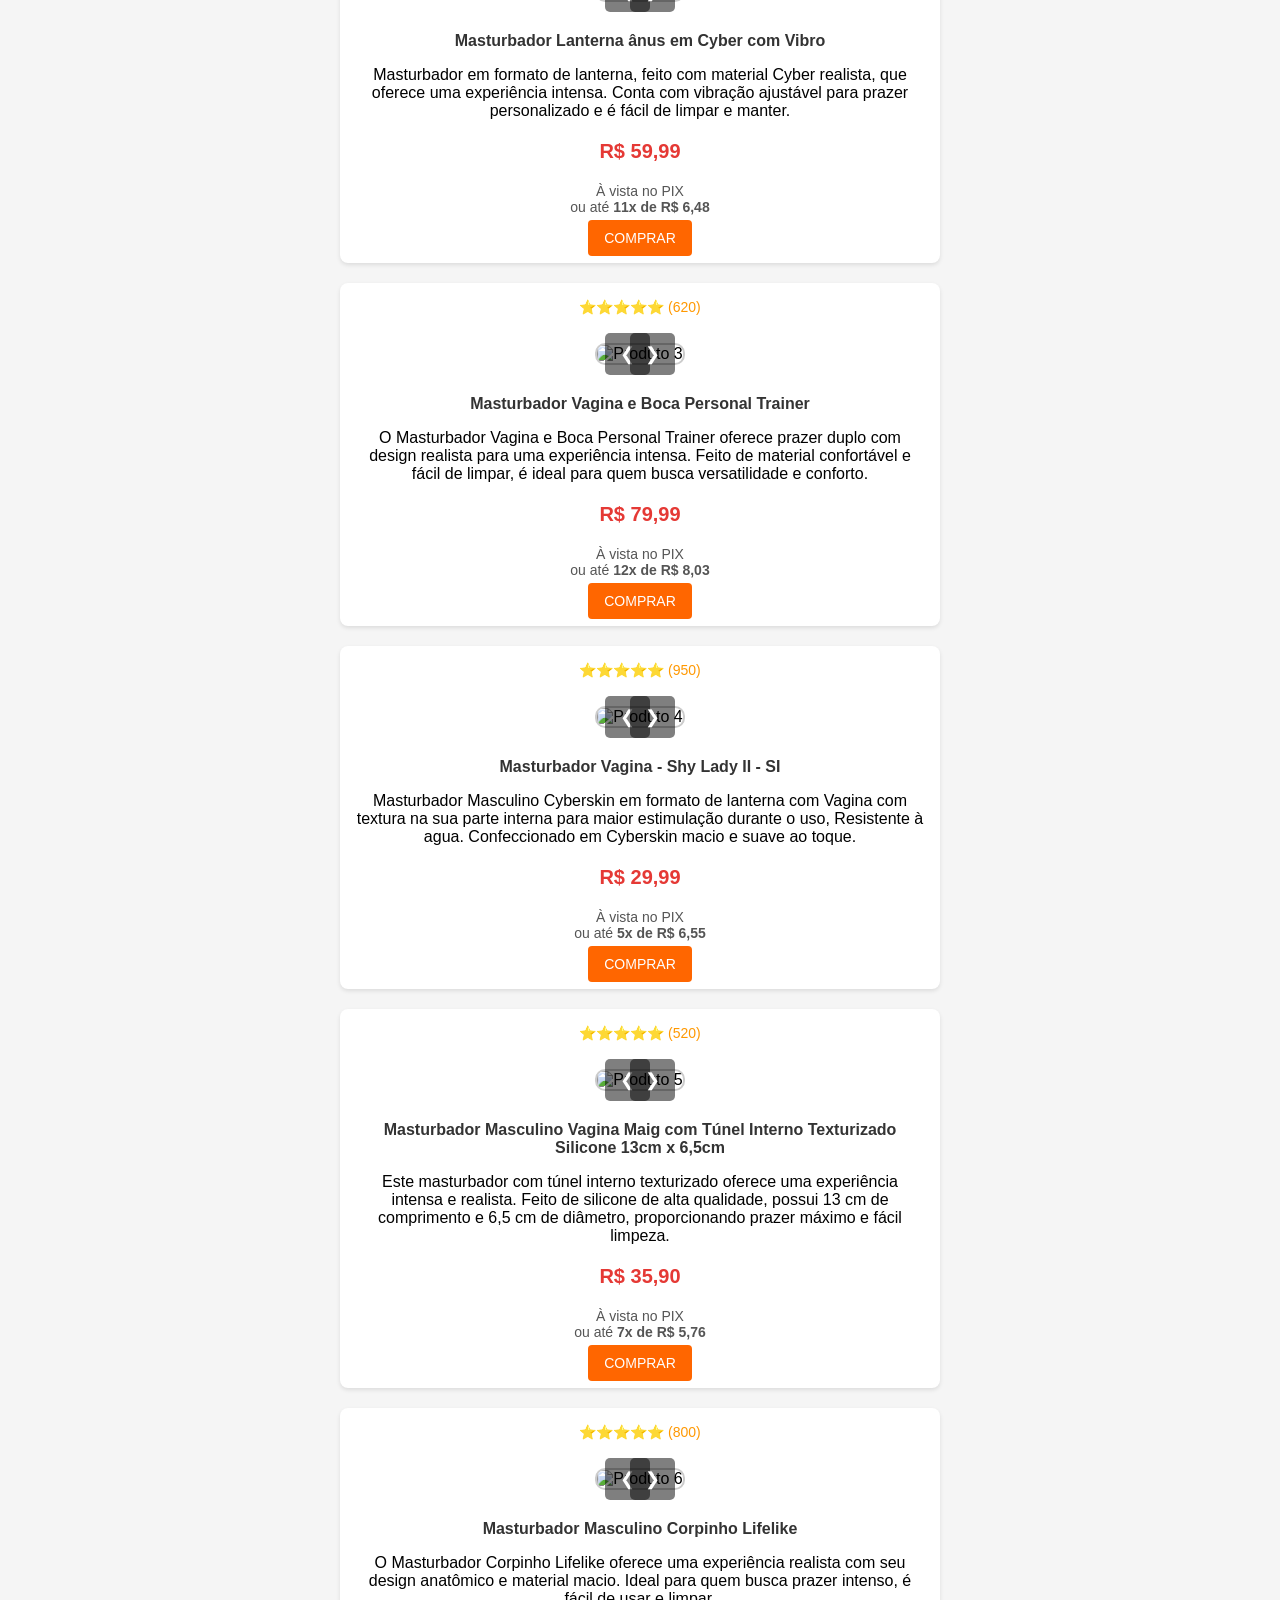
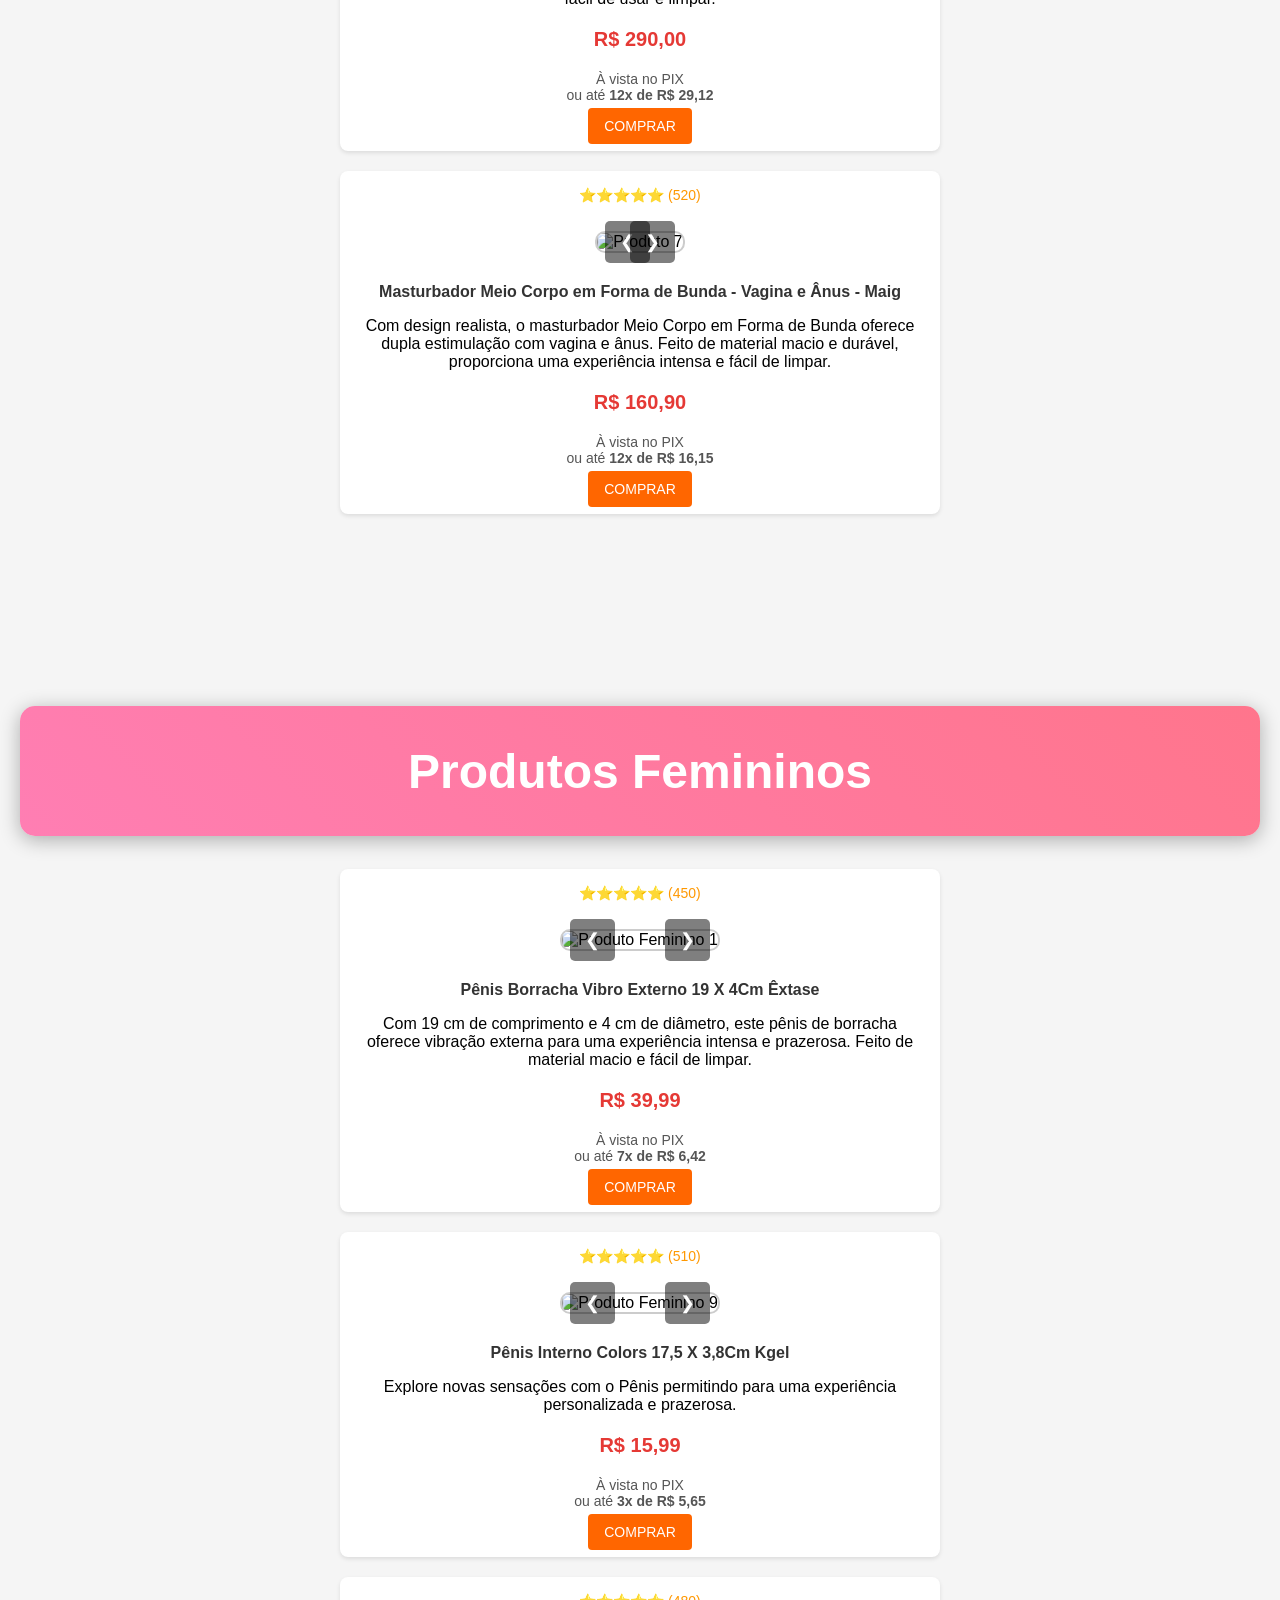
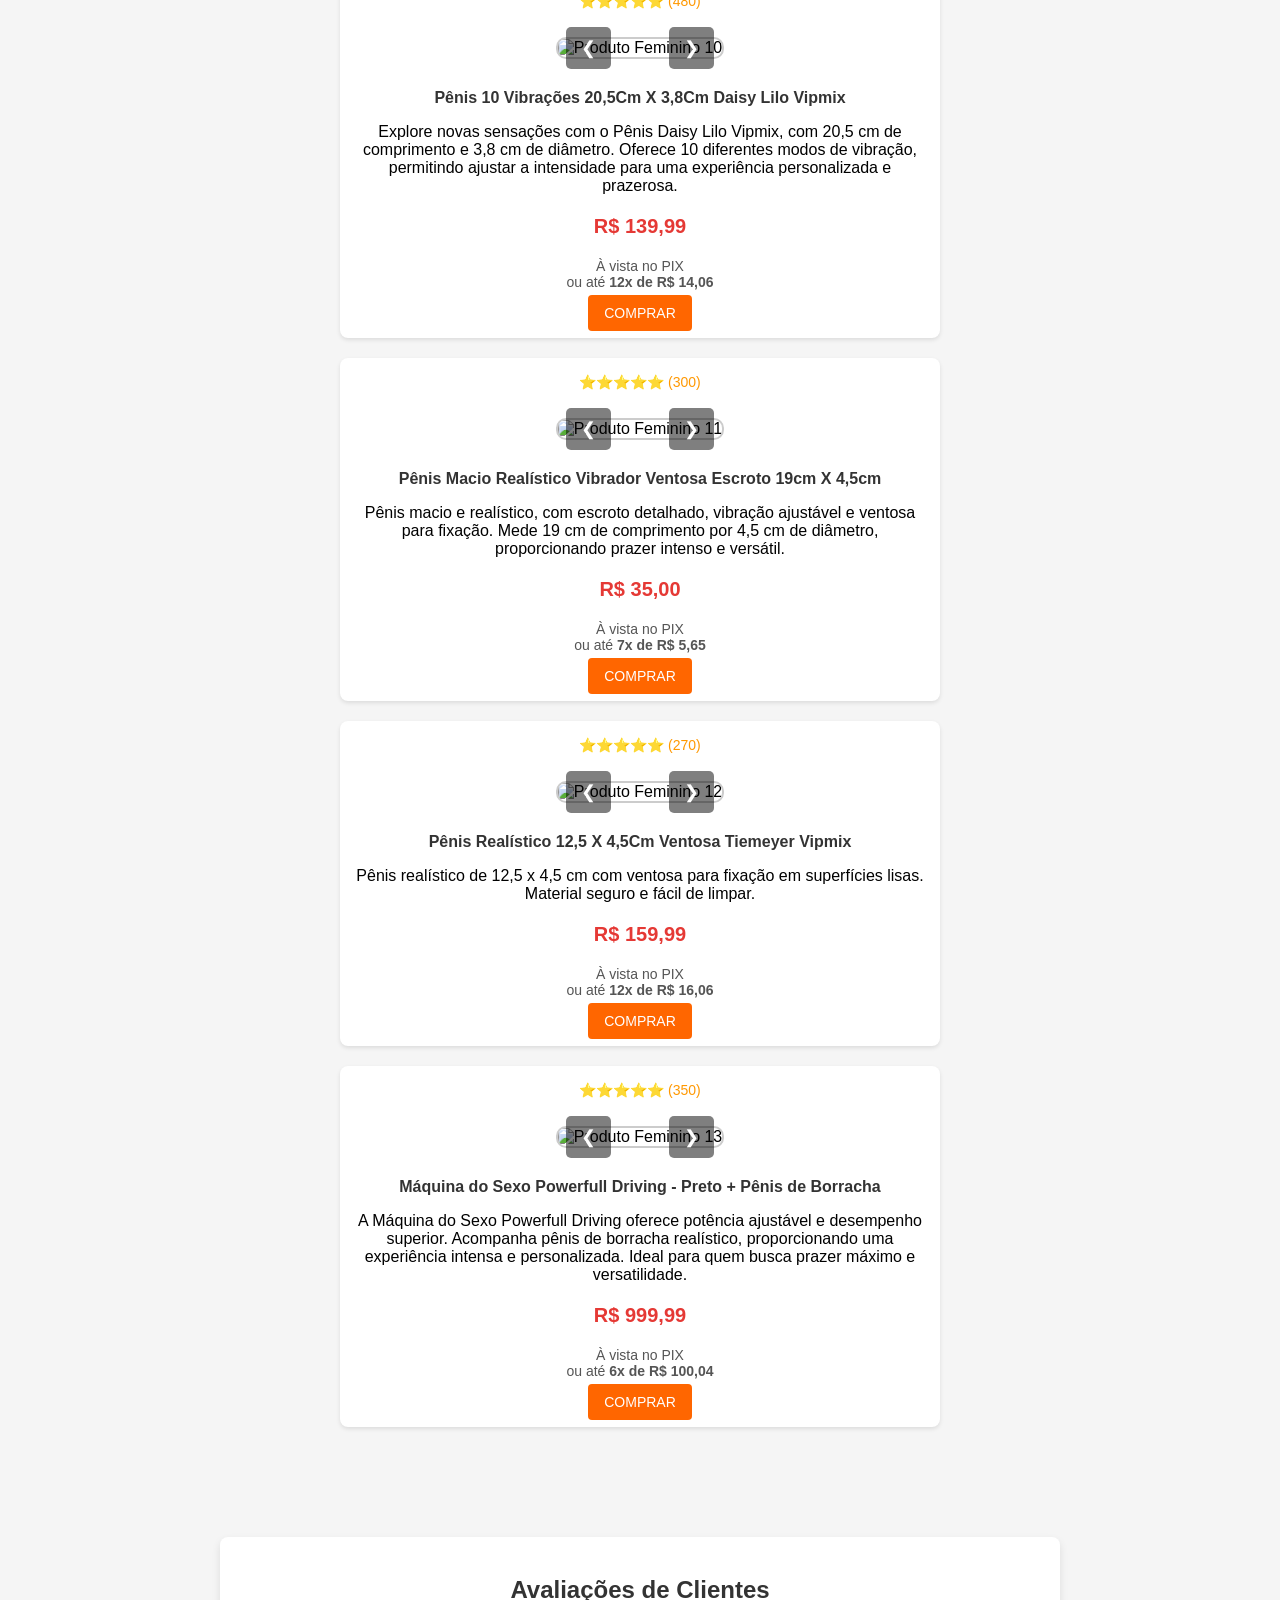
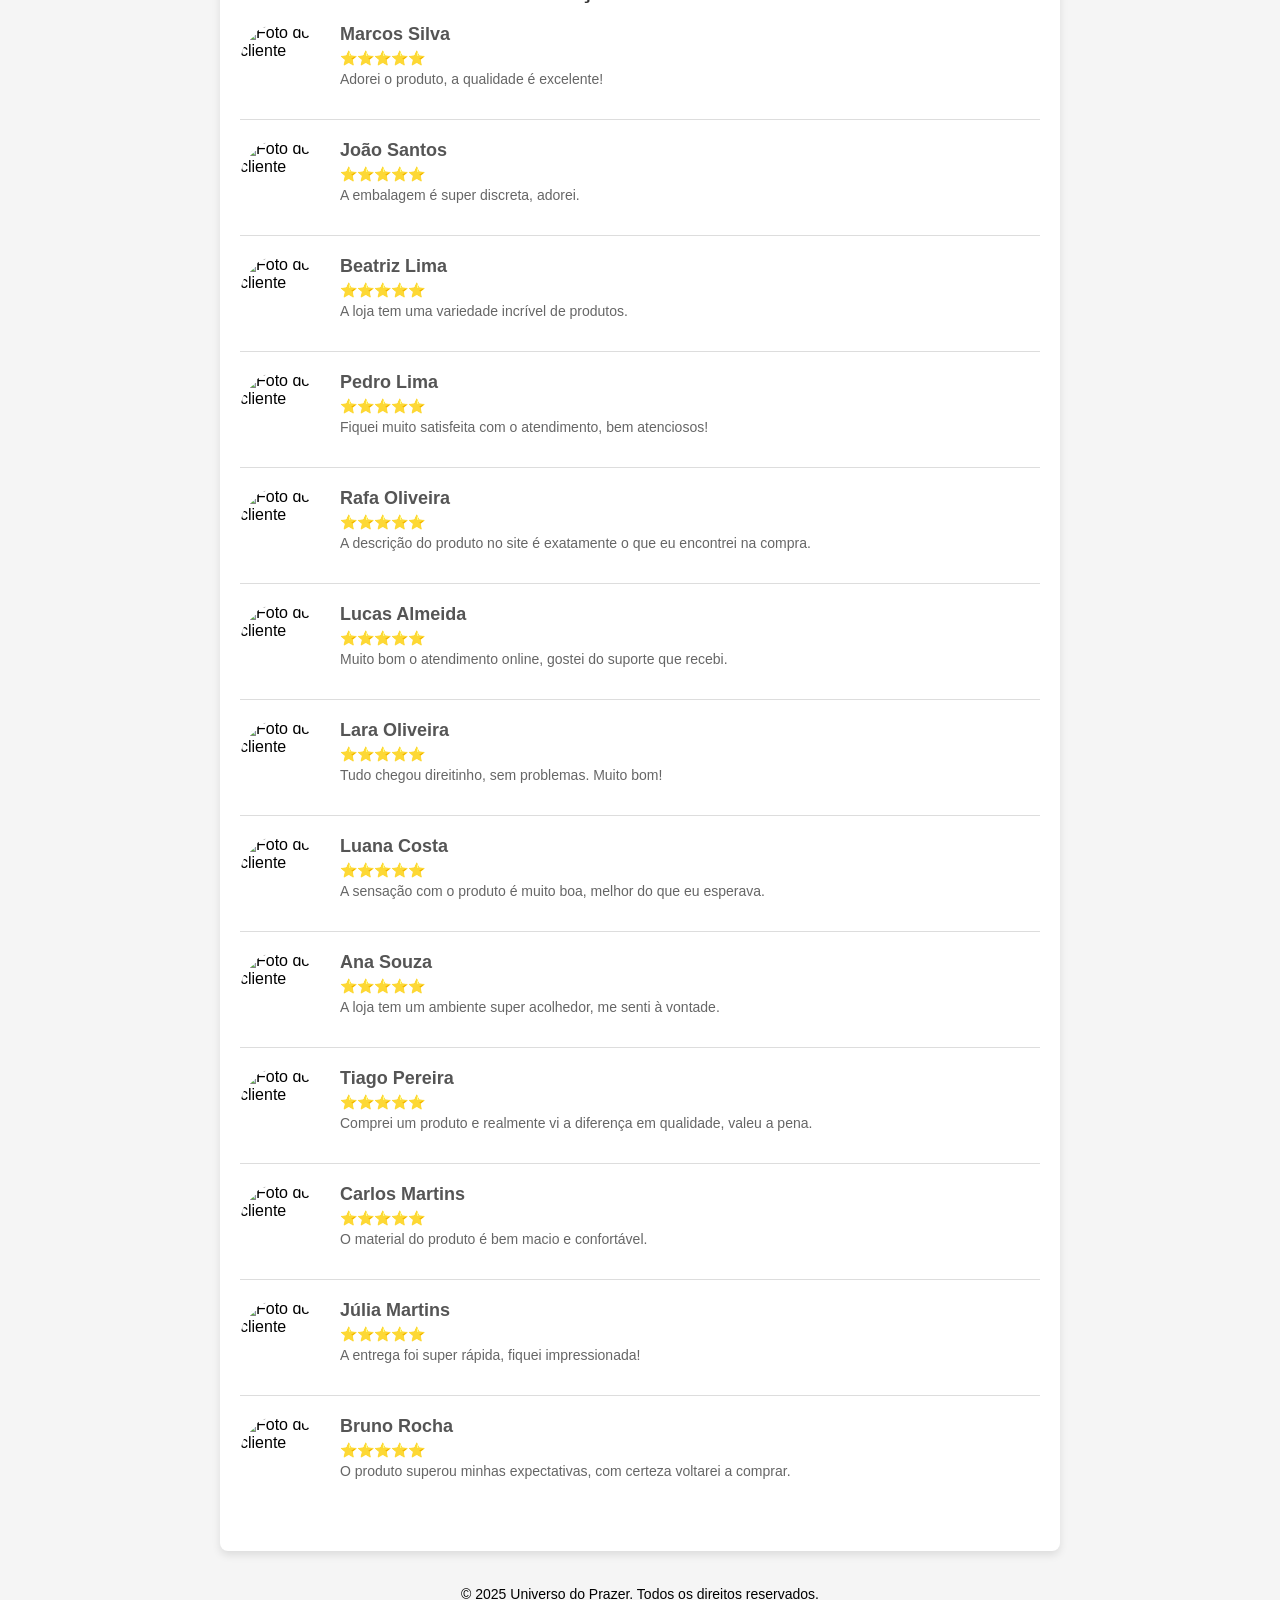
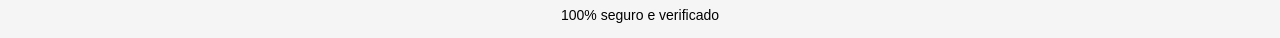
==== commit dc8833b4: "Add files via upload" ====
--- a/index.html
+++ b/index.html
@@ -1 +1,6 @@
+<!doctypehtml><html lang=en><meta charset=UTF-8><meta content="width=device-width,initial-scale=1"name=viewport><title>Loja Universo Do Prazer</title><head>
+  <title>Meu Site</title>
+  <link rel="icon" href="img/Logoo.png" type="image/x-icon">
+  <link rel="shortcut icon" href="caminho/para/favicon.ico" type="image/x-icon">
+</head><link href=styles.css rel=stylesheet><div id=barra><a href=https://wa.me/5511975748697 id=botao target=_blank>Entrar em Contato</a> <a href=#Avaliações id=botao>Avaliações de Clientes</a></div><div class=conteudo><div id=containerbuttons><a href=#prev id=bara>Produtos Masculinos</a> <a href=#ProdutosFemininos id=bota>Produtos Femininos</a></div><div class=text-carousel><div class=carousel-item id=text1><img alt="Bem vindo"src=img/Logoo.png id=you></div><div class=carousel-item id=text2><h3>Bem-vindo ao Universo do Prazer!</h3></div><div class=carousel-item id=text3><h2>Envio para todo o Brasil com 100% de garantia – Troque ou devolva seu produto em até 7 dias após o recebimento.</h2></div></div><div class=container><div class=card><div class=rating>⭐️⭐️⭐️⭐️⭐️ (871)</div><div class=image-gallery id=gallery1><button id=prev onclick=changeImage(1,-1)>❮</button> <img alt="Produto 1"src=img/Bc1.jpg id=productImage1> <button id=next onclick=changeImage(1,1)>❯</button></div><h2>Boneco Realista Feminino em Silicone – Com Sistema Sonoro</h2><p>Material macio e elástico, com textura que imita a pele humana para maior realismo A Boneca Sexual Sex Doll oferece uma experiência imersiva com gemidos realistas e um design anatômico. Feita com material macio e confortável, ela proporciona prazer intenso e fácil manutenção.<p class=price>R$ 599,99<p class=installment>À vista no PIX<br>ou até <strong>12x de R$ 60,24</strong></p><a href=https://go.perfectpay.com.br/PPU38CPDODK id=buy-button>COMPRAR</a></div><div class=mensagem><p class=boas-vindas>Bem-vindo ao Universo do Prazer!<p class=seguro>Compra 100% segura!</div><div class=card><div class=rating>⭐️⭐️⭐️⭐️⭐️ (702)</div><div class=image-gallery id=gallery2><button id=prev onclick=changeImage(2,-1)>❮</button> <img alt="Produto 2"src=img/K1.jpg id=productImage2> <button id=next onclick=changeImage(2,1)>❯</button></div><h2>Masturbador Lanterna ânus em Cyber com Vibro</h2><p>Masturbador em formato de lanterna, feito com material Cyber realista, que oferece uma experiência intensa. Conta com vibração ajustável para prazer personalizado e é fácil de limpar e manter.<p class=price>R$ 59,99<p class=installment>À vista no PIX<br>ou até <strong>11x de R$ 6,48</strong></p><a href=https://go.perfectpay.com.br/PPU38CPDOED id=buy-button>COMPRAR</a></div><div class=card><div class=rating>⭐️⭐️⭐️⭐️⭐️ (620)</div><div class=image-gallery id=gallery3><button id=prev onclick=changeImage(3,-1)>❮</button> <img alt="Produto 3"src=img/Q1.jpg id=productImage3> <button id=next onclick=changeImage(3,1)>❯</button></div><h2>Masturbador Vagina e Boca Personal Trainer</h2><p>O Masturbador Vagina e Boca Personal Trainer oferece prazer duplo com design realista para uma experiência intensa. Feito de material confortável e fácil de limpar, é ideal para quem busca versatilidade e conforto.<p class=price>R$ 79,99<p class=installment>À vista no PIX<br>ou até <strong>12x de R$ 8,03</strong></p><a href=https://go.perfectpay.com.br/PPU38CPDOEP id=buy-button>COMPRAR</a></div><div class=card><div class=rating>⭐️⭐️⭐️⭐️⭐️ (950)</div><div class=image-gallery id=gallery4><button id=prev onclick=changeImage(4,-1)>❮</button> <img alt="Produto 4"src=img/B1.jpg id=productImage4> <button id=next onclick=changeImage(4,1)>❯</button></div><h2>Masturbador Vagina - Shy Lady II - SI</h2><p>Masturbador Masculino Cyberskin em formato de lanterna com Vagina com textura na sua parte interna para maior estimulação durante o uso, Resistente à agua. Confeccionado em Cyberskin macio e suave ao toque.<p class=price>R$ 29,99<p class=installment>À vista no PIX<br>ou até <strong>5x de R$ 6,55</strong></p><a href=https://go.perfectpay.com.br/PPU38CPDOFN id=buy-button>COMPRAR</a></div><div class=card><div class=rating>⭐️⭐️⭐️⭐️⭐️ (520)</div><div class=image-gallery id=gallery5><button id=prev onclick=changeImage(5,-1)>❮</button> <img alt="Produto 5"src=img/N1.jpg id=productImage5> <button id=next onclick=changeImage(5,1)>❯</button></div><h2>Masturbador Masculino Vagina Maig com Túnel Interno Texturizado Silicone 13cm x 6,5cm</h2><p>Este masturbador com túnel interno texturizado oferece uma experiência intensa e realista. Feito de silicone de alta qualidade, possui 13 cm de comprimento e 6,5 cm de diâmetro, proporcionando prazer máximo e fácil limpeza.<p class=price>R$ 35,90<p class=installment>À vista no PIX<br>ou até <strong>7x de R$ 5,76</strong></p><a href=https://go.perfectpay.com.br/PPU38CPDOGM id=buy-button>COMPRAR</a></div><div class=card><div class=rating>⭐️⭐️⭐️⭐️⭐️ (800)</div><div class=image-gallery id=gallery6><button id=prev onclick=changeImage(6,-1)>❮</button> <img alt="Produto 6"src=img/T1.jpg id=productImage6> <button id=next onclick=changeImage(6,1)>❯</button></div><h2>Masturbador Masculino Corpinho Lifelike</h2><p>O Masturbador Corpinho Lifelike oferece uma experiência realista com seu design anatômico e material macio. Ideal para quem busca prazer intenso, é fácil de usar e limpar.<p class=price>R$ 290,00<p class=installment>À vista no PIX<br>ou até <strong>12x de R$ 29,12</strong></p><a href=https://go.perfectpay.com.br/PPU38CPDOGR id=buy-button>COMPRAR</a></div><div class=card><div class=rating>⭐️⭐️⭐️⭐️⭐️ (520)</div><div class=image-gallery id=gallery7><button id=prev onclick=changeImage(7,-1)>❮</button> <img alt="Produto 7"src=img/Y1.jpg id=productImage7> <button id=next onclick=changeImage(7,1)>❯</button></div><h2>Masturbador Meio Corpo em Forma de Bunda - Vagina e Ânus - Maig</h2><p>Com design realista, o masturbador Meio Corpo em Forma de Bunda oferece dupla estimulação com vagina e ânus. Feito de material macio e durável, proporciona uma experiência intensa e fácil de limpar.<p class=price>R$ 160,90<p class=installment>À vista no PIX<br>ou até <strong>12x de R$ 16,15</strong></p><a href=https://go.perfectpay.com.br/PPU38CPDOH3 id=buy-button>COMPRAR</a></div></div></div><div class=conteudo><h1 id=ProdutosFemininos>Produtos Femininos</h1><div class=container><div class=card><div class=rating>⭐️⭐️⭐️⭐️⭐️ (450)</div><div class=image-gallery id=galleryF1><button id=prev onclick=changeImage(8,-1)>❮</button> <img alt="Produto Feminino 1"src=img/P1.jpg id=productImage8> <button id=next onclick=changeImage(8,-1)>❯</button></div><h2>Pênis Borracha Vibro Externo 19 X 4Cm Êxtase</h2><p>Com 19 cm de comprimento e 4 cm de diâmetro, este pênis de borracha oferece vibração externa para uma experiência intensa e prazerosa. Feito de material macio e fácil de limpar.<p class=price>R$ 39,99<p class=installment>À vista no PIX<br>ou até <strong>7x de R$ 6,42</strong></p><a href=https://go.perfectpay.com.br/PPU38CPDTIK id=buy-button>COMPRAR</a></div><div class=card><div class=rating>⭐️⭐️⭐️⭐️⭐️ (510)</div><div class=image-gallery id=galleryF2><button id=prev onclick=changeImage(9,-1)>❮</button> <img alt="Produto Feminino 9"src=img/V1.jpg id=productImage9> <button id=next onclick=changeImage(9,-1)>❯</button></div><h2>Pênis Interno Colors 17,5 X 3,8Cm Kgel</h2><p>Explore novas sensações com o Pênis permitindo para uma experiência personalizada e prazerosa.<p class=price>R$ 15,99<p class=installment>À vista no PIX<br>ou até <strong>3x de R$ 5,65</strong></p><a href=https://go.perfectpay.com.br/PPU38CPDTJ7 id=buy-button>COMPRAR</a></div><div class=card><div class=rating>⭐️⭐️⭐️⭐️⭐️ (480)</div><div class=image-gallery id=galleryF3><button id=prev onclick=changeImage(10,-1)>❮</button> <img alt="Produto Feminino 10"src=img/U1.jpg id=productImage10> <button id=next onclick=changeImage(10,-1)>❯</button></div><h2>Pênis 10 Vibrações 20,5Cm X 3,8Cm Daisy Lilo Vipmix</h2><p>Explore novas sensações com o Pênis Daisy Lilo Vipmix, com 20,5 cm de comprimento e 3,8 cm de diâmetro. Oferece 10 diferentes modos de vibração, permitindo ajustar a intensidade para uma experiência personalizada e prazerosa.<p class=price>R$ 139,99<p class=installment>À vista no PIX<br>ou até <strong>12x de R$ 14,06</strong></p><a href=https://go.perfectpay.com.br/PPU38CPDTJE id=buy-button>COMPRAR</a></div><div class=card><div class=rating>⭐️⭐️⭐️⭐️⭐️ (300)</div><div class=image-gallery id=galleryF4><button id=prev onclick=changeImage(11,-1)>❮</button> <img alt="Produto Feminino 11"src=img/R1.jpg id=productImage11> <button id=next onclick=changeImage(11,-1)>❯</button></div><h2>Pênis Macio Realístico Vibrador Ventosa Escroto 19cm X 4,5cm</h2><p>Pênis macio e realístico, com escroto detalhado, vibração ajustável e ventosa para fixação. Mede 19 cm de comprimento por 4,5 cm de diâmetro, proporcionando prazer intenso e versátil.<p class=price>R$ 35,00<p class=installment>À vista no PIX<br>ou até <strong>7x de R$ 5,65</strong></p><a href=https://go.perfectpay.com.br/PPU38CPDTJT id=buy-button>COMPRAR</a></div><div class=card><div class=rating>⭐️⭐️⭐️⭐️⭐️ (270)</div><div class=image-gallery id=galleryF5><button id=prev onclick=changeImage(12,-1)>❮</button> <img alt="Produto Feminino 12"src=img/W1.jpg id=productImage12> <button id=next onclick=changeImage(12,-1)>❯</button></div><h2>Pênis Realístico 12,5 X 4,5Cm Ventosa Tiemeyer Vipmix</h2><p>Pênis realístico de 12,5 x 4,5 cm com ventosa para fixação em superfícies lisas. Material seguro e fácil de limpar.<p class=price>R$ 159,99<p class=installment>À vista no PIX<br>ou até <strong>12x de R$ 16,06</strong></p><a href=https://go.perfectpay.com.br/PPU38CPDTLH id=buy-button>COMPRAR</a></div><div class=card><div class=rating>⭐️⭐️⭐️⭐️⭐️ (350)</div><div class=image-gallery id=galleryF6><button id=prev onclick=changeImage(13,-1)>❮</button> <img alt="Produto Feminino 13"src=img/M1.jpg id=productImage13> <button id=next onclick=changeImage(13,-1)>❯</button></div><h2>Máquina do Sexo Powerfull Driving - Preto + Pênis de Borracha</h2><p>A Máquina do Sexo Powerfull Driving oferece potência ajustável e desempenho superior. Acompanha pênis de borracha realístico, proporcionando uma experiência intensa e personalizada. Ideal para quem busca prazer máximo e versatilidade.<p class=price>R$ 999,99<p class=installment>À vista no PIX<br>ou até <strong>6x de R$ 100,04</strong></p><a href=https://go.perfectpay.com.br/PPU38CPDTLT id=buy-button>COMPRAR</a></div></div></div><section class=product-reviews id=Avaliações><h1>Avaliações de Clientes</h1><div class=review><img alt="Foto do cliente "src=img/H1.jpg><div class=review-content><h3>Marcos Silva</h3><p class=rating>⭐️⭐️⭐️⭐️⭐️<p>Adorei o produto, a qualidade é excelente!</div></div><div class=review><img alt="Foto do cliente "src=img/An.jpg><div class=review-content><h3>João Santos</h3><p class=rating>⭐️⭐️⭐️⭐️⭐️<p>A embalagem é super discreta, adorei.</div></div><div class=review><img alt="Foto do cliente "src=img/Muie1.jpg><div class=review-content><h3>Beatriz Lima</h3><p class=rating>⭐️⭐️⭐️⭐️⭐️<p>A loja tem uma variedade incrível de produtos.</div></div><div class=review><img alt="Foto do cliente "src=img/An.jpg><div class=review-content><h3>Pedro Lima</h3><p class=rating>⭐️⭐️⭐️⭐️⭐️<p>Fiquei muito satisfeita com o atendimento, bem atenciosos!</div></div><div class=review><img alt="Foto do cliente"src=img/An.jpg><div class=review-content><h3>Rafa Oliveira</h3><p class=rating>⭐️⭐️⭐️⭐️⭐️<p>A descrição do produto no site é exatamente o que eu encontrei na compra.</div></div><div class=review><img alt="Foto do cliente"src=img/H2.jpg><div class=review-content><h3>Lucas Almeida</h3><p class=rating>⭐️⭐️⭐️⭐️⭐️<p>Muito bom o atendimento online, gostei do suporte que recebi.</div></div><div class=review><img alt="Foto do cliente "src=img/Muie2.jpg><div class=review-content><h3>Lara Oliveira</h3><p class=rating>⭐️⭐️⭐️⭐️⭐️<p>Tudo chegou direitinho, sem problemas. Muito bom!</div></div><div class=review><img alt="Foto do cliente"src=img/An.jpg><div class=review-content><h3>Luana Costa</h3><p class=rating>⭐️⭐️⭐️⭐️⭐️<p>A sensação com o produto é muito boa, melhor do que eu esperava.</div></div><div class=review><img alt="Foto do cliente"src=img/An.jpg><div class=review-content><h3>Ana Souza</h3><p class=rating>⭐️⭐️⭐️⭐️⭐️<p>A loja tem um ambiente super acolhedor, me senti à vontade.</div></div><div class=review><img alt="Foto do cliente"src=img/H3.jpg><div class=review-content><h3>Tiago Pereira</h3><p class=rating>⭐️⭐️⭐️⭐️⭐️<p>Comprei um produto e realmente vi a diferença em qualidade, valeu a pena.</div></div><div class=review><img alt="Foto do cliente"src=img/H4.jpg><div class=review-content><h3>Carlos Martins</h3><p class=rating>⭐️⭐️⭐️⭐️⭐️<p>O material do produto é bem macio e confortável.</div></div><div class=review><img alt="Foto do cliente"src=img/An.jpg><div class=review-content><h3>Júlia Martins</h3><p class=rating>⭐️⭐️⭐️⭐️⭐️<p>A entrega foi super rápida, fiquei impressionada!</div></div><div class=review><img alt="Foto do cliente "src=img/An.jpg><div class=review-content><h3>Bruno Rocha</h3><p class=rating>⭐️⭐️⭐️⭐️⭐️<p>O produto superou minhas expectativas, com certeza voltarei a comprar.</div></div></section><footer><p>© 2025 Universo do Prazer. Todos os direitos reservados.<p>100% seguro e verificado</footer><script src=scripts.js></script>
 <!doctypehtml><html lang=en><meta charset=UTF-8><meta content="width=device-width,initial-scale=1"name=viewport><title>Loja</title><link href=styles.css rel=stylesheet><div id=barra><a href=https://wa.me/55SEUNUMEROAQUI id=botao target=_blank>Entrar em Contato</a> <a href=#Avaliações id=botao>Avaliações de Clientes</a></div><div class=conteudo><div id=containerbuttons><a href=#prev id=bara>Produtos Masculinos</a> <a href=#ProdutosFemininos id=bota>Produtos Femininos</a></div><div class=text-carousel><div class=carousel-item id=text1><img alt="Bem vindo"src=img/Logoo.png id=you></div><div class=carousel-item id=text2><h3>Bem-vindo ao Universo do Prazer!</h3></div><div class=carousel-item id=text3><h2>Envio para todo o Brasil com 100% de garantia – Troque ou devolva seu produto em até 7 dias após o recebimento.</h2></div></div><div class=container><div class=card><div class=rating>⭐️⭐️⭐️⭐️⭐️ (871)</div><div class=image-gallery id=gallery1><button id=prev onclick=changeImage(1,-1)>❮</button> <img alt="Produto 1"src=img/Bc1.jpg id=productImage1> <button id=next onclick=changeImage(1,1)>❯</button></div><h2>Boneco Realista Feminino em Silicone – Com Sistema Sonoro</h2><p>Material macio e elástico, com textura que imita a pele humana para maior realismo A Boneca Sexual Sex Doll oferece uma experiência imersiva com gemidos realistas e um design anatômico. Feita com material macio e confortável, ela proporciona prazer intenso e fácil manutenção.<p class=price>R$ 599,99<p class=installment>À vista no PIX<br>ou até <strong>12x de R$ 60,24</strong></p><a href=https://go.perfectpay.com.br/PPU38CPDODK id=buy-button>COMPRAR</a></div><div class=mensagem><p class=boas-vindas>Bem-vindo ao Universo do Prazer!<p class=seguro>Compra 100% segura!</div><div class=card><div class=rating>⭐️⭐️⭐️⭐️⭐️ (702)</div><div class=image-gallery id=gallery2><button id=prev onclick=changeImage(2,-1)>❮</button> <img alt="Produto 2"src=img/K1.jpg id=productImage2> <button id=next onclick=changeImage(2,1)>❯</button></div><h2>Masturbador Lanterna ânus em Cyber com Vibro</h2><p>Masturbador em formato de lanterna, feito com material Cyber realista, que oferece uma experiência intensa. Conta com vibração ajustável para prazer personalizado e é fácil de limpar e manter.<p class=price>R$ 59,99<p class=installment>À vista no PIX<br>ou até <strong>11x de R$ 6,48</strong></p><a href=https://go.perfectpay.com.br/PPU38CPDOED id=buy-button>COMPRAR</a></div><div class=card><div class=rating>⭐️⭐️⭐️⭐️⭐️ (620)</div><div class=image-gallery id=gallery3><button id=prev onclick=changeImage(3,-1)>❮</button> <img alt="Produto 3"src=img/Q1.jpg id=productImage3> <button id=next onclick=changeImage(3,1)>❯</button></div><h2>Masturbador Vagina e Boca Personal Trainer</h2><p>O Masturbador Vagina e Boca Personal Trainer oferece prazer duplo com design realista para uma experiência intensa. Feito de material confortável e fácil de limpar, é ideal para quem busca versatilidade e conforto.<p class=price>R$ 79,99<p class=installment>À vista no PIX<br>ou até <strong>12x de R$ 8,03</strong></p><a href=https://go.perfectpay.com.br/PPU38CPDOEP id=buy-button>COMPRAR</a></div><div class=card><div class=rating>⭐️⭐️⭐️⭐️⭐️ (950)</div><div class=image-gallery id=gallery4><button id=prev onclick=changeImage(4,-1)>❮</button> <img alt="Produto 4"src=img/B1.jpg id=productImage4> <button id=next onclick=changeImage(4,1)>❯</button></div><h2>Masturbador Vagina - Shy Lady II - SI</h2><p>Masturbador Masculino Cyberskin em formato de lanterna com Vagina com textura na sua parte interna para maior estimulação durante o uso, Resistente à agua. Confeccionado em Cyberskin macio e suave ao toque.<p class=price>R$ 29,99<p class=installment>À vista no PIX<br>ou até <strong>5x de R$ 6,55</strong></p><a href=https://go.perfectpay.com.br/PPU38CPDOFN id=buy-button>COMPRAR</a></div><div class=card><div class=rating>⭐️⭐️⭐️⭐️⭐️ (520)</div><div class=image-gallery id=gallery5><button id=prev onclick=changeImage(5,-1)>❮</button> <img alt="Produto 5"src=img/N1.jpg id=productImage5> <button id=next onclick=changeImage(5,1)>❯</button></div><h2>Masturbador Masculino Vagina Maig com Túnel Interno Texturizado Silicone 13cm x 6,5cm</h2><p>Este masturbador com túnel interno texturizado oferece uma experiência intensa e realista. Feito de silicone de alta qualidade, possui 13 cm de comprimento e 6,5 cm de diâmetro, proporcionando prazer máximo e fácil limpeza.<p class=price>R$ 35,90<p class=installment>À vista no PIX<br>ou até <strong>7x de R$ 5,76</strong></p><a href=https://go.perfectpay.com.br/PPU38CPDOGM id=buy-button>COMPRAR</a></div><div class=card><div class=rating>⭐️⭐️⭐️⭐️⭐️ (800)</div><div class=image-gallery id=gallery6><button id=prev onclick=changeImage(6,-1)>❮</button> <img alt="Produto 6"src=img/T1.jpg id=productImage6> <button id=next onclick=changeImage(6,1)>❯</button></div><h2>Masturbador Masculino Corpinho Lifelike</h2><p>O Masturbador Corpinho Lifelike oferece uma experiência realista com seu design anatômico e material macio. Ideal para quem busca prazer intenso, é fácil de usar e limpar.<p class=price>R$ 290,00<p class=installment>À vista no PIX<br>ou até <strong>12x de R$ 29,12</strong></p><a href=https://go.perfectpay.com.br/PPU38CPDOGR id=buy-button>COMPRAR</a></div><div class=card><div class=rating>⭐️⭐️⭐️⭐️⭐️ (520)</div><div class=image-gallery id=gallery7><button id=prev onclick=changeImage(7,-1)>❮</button> <img alt="Produto 7"src=img/Y1.jpg id=productImage7> <button id=next onclick=changeImage(7,1)>❯</button></div><h2>Masturbador Meio Corpo em Forma de Bunda - Vagina e Ânus - Maig</h2><p>Com design realista, o masturbador Meio Corpo em Forma de Bunda oferece dupla estimulação com vagina e ânus. Feito de material macio e durável, proporciona uma experiência intensa e fácil de limpar.<p class=price>R$ 160,90<p class=installment>À vista no PIX<br>ou até <strong>12x de R$ 16,15</strong></p><a href=https://go.perfectpay.com.br/PPU38CPDOH3 id=buy-button>COMPRAR</a></div></div></div><div class=conteudo><h1 id=ProdutosFemininos>Produtos Femininos</h1><div class=container><div class=card><div class=rating>⭐️⭐️⭐️⭐️⭐️ (450)</div><div class=image-gallery id=galleryF1><button id=prev onclick=changeImage(8,-1)>❮</button> <img alt="Produto Feminino 1"src=img/P1.jpg id=productImage8> <button id=next onclick=changeImage(8,-1)>❯</button></div><h2>Pênis Borracha Vibro Externo 19 X 4Cm Êxtase</h2><p>Com 19 cm de comprimento e 4 cm de diâmetro, este pênis de borracha oferece vibração externa para uma experiência intensa e prazerosa. Feito de material macio e fácil de limpar.<p class=price>R$ 39,99<p class=installment>À vista no PIX<br>ou até <strong>7x de R$ 6,42</strong></p><a href=https://go.perfectpay.com.br/PPU38CPDTIK id=buy-button>COMPRAR</a></div><div class=card><div class=rating>⭐️⭐️⭐️⭐️⭐️ (510)</div><div class=image-gallery id=galleryF2><button id=prev onclick=changeImage(9,-1)>❮</button> <img alt="Produto Feminino 9"src=img/V1.jpg id=productImage9> <button id=next onclick=changeImage(9,-1)>❯</button></div><h2>Pênis Interno Colors 17,5 X 3,8Cm Kgel</h2><p>Explore novas sensações com o Pênis permitindo para uma experiência personalizada e prazerosa.<p class=price>R$ 15,99<p class=installment>À vista no PIX<br>ou até <strong>3x de R$ 5,65</strong></p><a href=https://go.perfectpay.com.br/PPU38CPDTJ7 id=buy-button>COMPRAR</a></div><div class=card><div class=rating>⭐️⭐️⭐️⭐️⭐️ (480)</div><div class=image-gallery id=galleryF3><button id=prev onclick=changeImage(10,-1)>❮</button> <img alt="Produto Feminino 10"src=img/U1.jpg id=productImage10> <button id=next onclick=changeImage(10,-1)>❯</button></div><h2>Pênis 10 Vibrações 20,5Cm X 3,8Cm Daisy Lilo Vipmix</h2><p>Explore novas sensações com o Pênis Daisy Lilo Vipmix, com 20,5 cm de comprimento e 3,8 cm de diâmetro. Oferece 10 diferentes modos de vibração, permitindo ajustar a intensidade para uma experiência personalizada e prazerosa.<p class=price>R$ 139,99<p class=installment>À vista no PIX<br>ou até <strong>12x de R$ 14,06</strong></p><a href=https://go.perfectpay.com.br/PPU38CPDTJE id=buy-button>COMPRAR</a></div><div class=card><div class=rating>⭐️⭐️⭐️⭐️⭐️ (300)</div><div class=image-gallery id=galleryF4><button id=prev onclick=changeImage(11,-1)>❮</button> <img alt="Produto Feminino 11"src=img/R1.jpg id=productImage11> <button id=next onclick=changeImage(11,-1)>❯</button></div><h2>Pênis Macio Realístico Vibrador Ventosa Escroto 19cm X 4,5cm</h2><p>Pênis macio e realístico, com escroto detalhado, vibração ajustável e ventosa para fixação. Mede 19 cm de comprimento por 4,5 cm de diâmetro, proporcionando prazer intenso e versátil.<p class=price>R$ 35,00<p class=installment>À vista no PIX<br>ou até <strong>7x de R$ 5,65</strong></p><a href=https://go.perfectpay.com.br/PPU38CPDTJT id=buy-button>COMPRAR</a></div><div class=card><div class=rating>⭐️⭐️⭐️⭐️⭐️ (270)</div><div class=image-gallery id=galleryF5><button id=prev onclick=changeImage(12,-1)>❮</button> <img alt="Produto Feminino 12"src=img/W1.jpg id=productImage12> <button id=next onclick=changeImage(12,-1)>❯</button></div><h2>Pênis Realístico 12,5 X 4,5Cm Ventosa Tiemeyer Vipmix</h2><p>Pênis realístico de 12,5 x 4,5 cm com ventosa para fixação em superfícies lisas. Material seguro e fácil de limpar.<p class=price>R$ 159,99<p class=installment>À vista no PIX<br>ou até <strong>12x de R$ 16,06</strong></p><a href=https://go.perfectpay.com.br/PPU38CPDTLH id=buy-button>COMPRAR</a></div><div class=card><div class=rating>⭐️⭐️⭐️⭐️⭐️ (350)</div><div class=image-gallery id=galleryF6><button id=prev onclick=changeImage(13,-1)>❮</button> <img alt="Produto Feminino 13"src=img/M1.jpg id=productImage13> <button id=next onclick=changeImage(13,-1)>❯</button></div><h2>Máquina do Sexo Powerfull Driving - Preto + Pênis de Borracha</h2><p>A Máquina do Sexo Powerfull Driving oferece potência ajustável e desempenho superior. Acompanha pênis de borracha realístico, proporcionando uma experiência intensa e personalizada. Ideal para quem busca prazer máximo e versatilidade.<p class=price>R$ 999,99<p class=installment>À vista no PIX<br>ou até <strong>6x de R$ 100,04</strong></p><a href=https://go.perfectpay.com.br/PPU38CPDTLT id=buy-button>COMPRAR</a></div></div></div><section class=product-reviews id=Avaliações><h1>Avaliações de Clientes</h1><div class=review><img alt="Foto do cliente "src=img/H1.jpg><div class=review-content><h3>Marcos Silva</h3><p class=rating>⭐️⭐️⭐️⭐️⭐️<p>Adorei o produto, a qualidade é excelente!</div></div><div class=review><img alt="Foto do cliente "src=img/An.jpg><div class=review-content><h3>João Santos</h3><p class=rating>⭐️⭐️⭐️⭐️⭐️<p>A embalagem é super discreta, adorei.</div></div><div class=review><img alt="Foto do cliente "src=img/Muie1.jpg><div class=review-content><h3>Beatriz Lima</h3><p class=rating>⭐️⭐️⭐️⭐️⭐️<p>A loja tem uma variedade incrível de produtos.</div></div><div class=review><img alt="Foto do cliente "src=img/An.jpg><div class=review-content><h3>Pedro Lima</h3><p class=rating>⭐️⭐️⭐️⭐️⭐️<p>Fiquei muito satisfeita com o atendimento, bem atenciosos!</div></div><div class=review><img alt="Foto do cliente"src=img/An.jpg><div class=review-content><h3>Rafa Oliveira</h3><p class=rating>⭐️⭐️⭐️⭐️⭐️<p>A descrição do produto no site é exatamente o que eu encontrei na compra.</div></div><div class=review><img alt="Foto do cliente"src=img/H2.jpg><div class=review-content><h3>Lucas Almeida</h3><p class=rating>⭐️⭐️⭐️⭐️⭐️<p>Muito bom o atendimento online, gostei do suporte que recebi.</div></div><div class=review><img alt="Foto do cliente "src=img/Muie2.jpg><div class=review-content><h3>Lara Oliveira</h3><p class=rating>⭐️⭐️⭐️⭐️⭐️<p>Tudo chegou direitinho, sem problemas. Muito bom!</div></div><div class=review><img alt="Foto do cliente"src=img/An.jpg><div class=review-content><h3>Luana Costa</h3><p class=rating>⭐️⭐️⭐️⭐️⭐️<p>A sensação com o produto é muito boa, melhor do que eu esperava.</div></div><div class=review><img alt="Foto do cliente"src=img/An.jpg><div class=review-content><h3>Ana Souza</h3><p class=rating>⭐️⭐️⭐️⭐️⭐️<p>A loja tem um ambiente super acolhedor, me senti à vontade.</div></div><div class=review><img alt="Foto do cliente"src=img/H3.jpg><div class=review-content><h3>Tiago Pereira</h3><p class=rating>⭐️⭐️⭐️⭐️⭐️<p>Comprei um produto e realmente vi a diferença em qualidade, valeu a pena.</div></div><div class=review><img alt="Foto do cliente"src=img/H4.jpg><div class=review-content><h3>Carlos Martins</h3><p class=rating>⭐️⭐️⭐️⭐️⭐️<p>O material do produto é bem macio e confortável.</div></div><div class=review><img alt="Foto do cliente"src=img/An.jpg><div class=review-content><h3>Júlia Martins</h3><p class=rating>⭐️⭐️⭐️⭐️⭐️<p>A entrega foi super rápida, fiquei impressionada!</div></div><div class=review><img alt="Foto do cliente "src=img/An.jpg><div class=review-content><h3>Bruno Rocha</h3><p class=rating>⭐️⭐️⭐️⭐️⭐️<p>O produto superou minhas expectativas, com certeza voltarei a comprar.</div></div></section><footer><p>© 2025 Universo do Prazer. Todos os direitos reservados.<p>100% seguro e verificado</footer><script src=scripts.js></script>
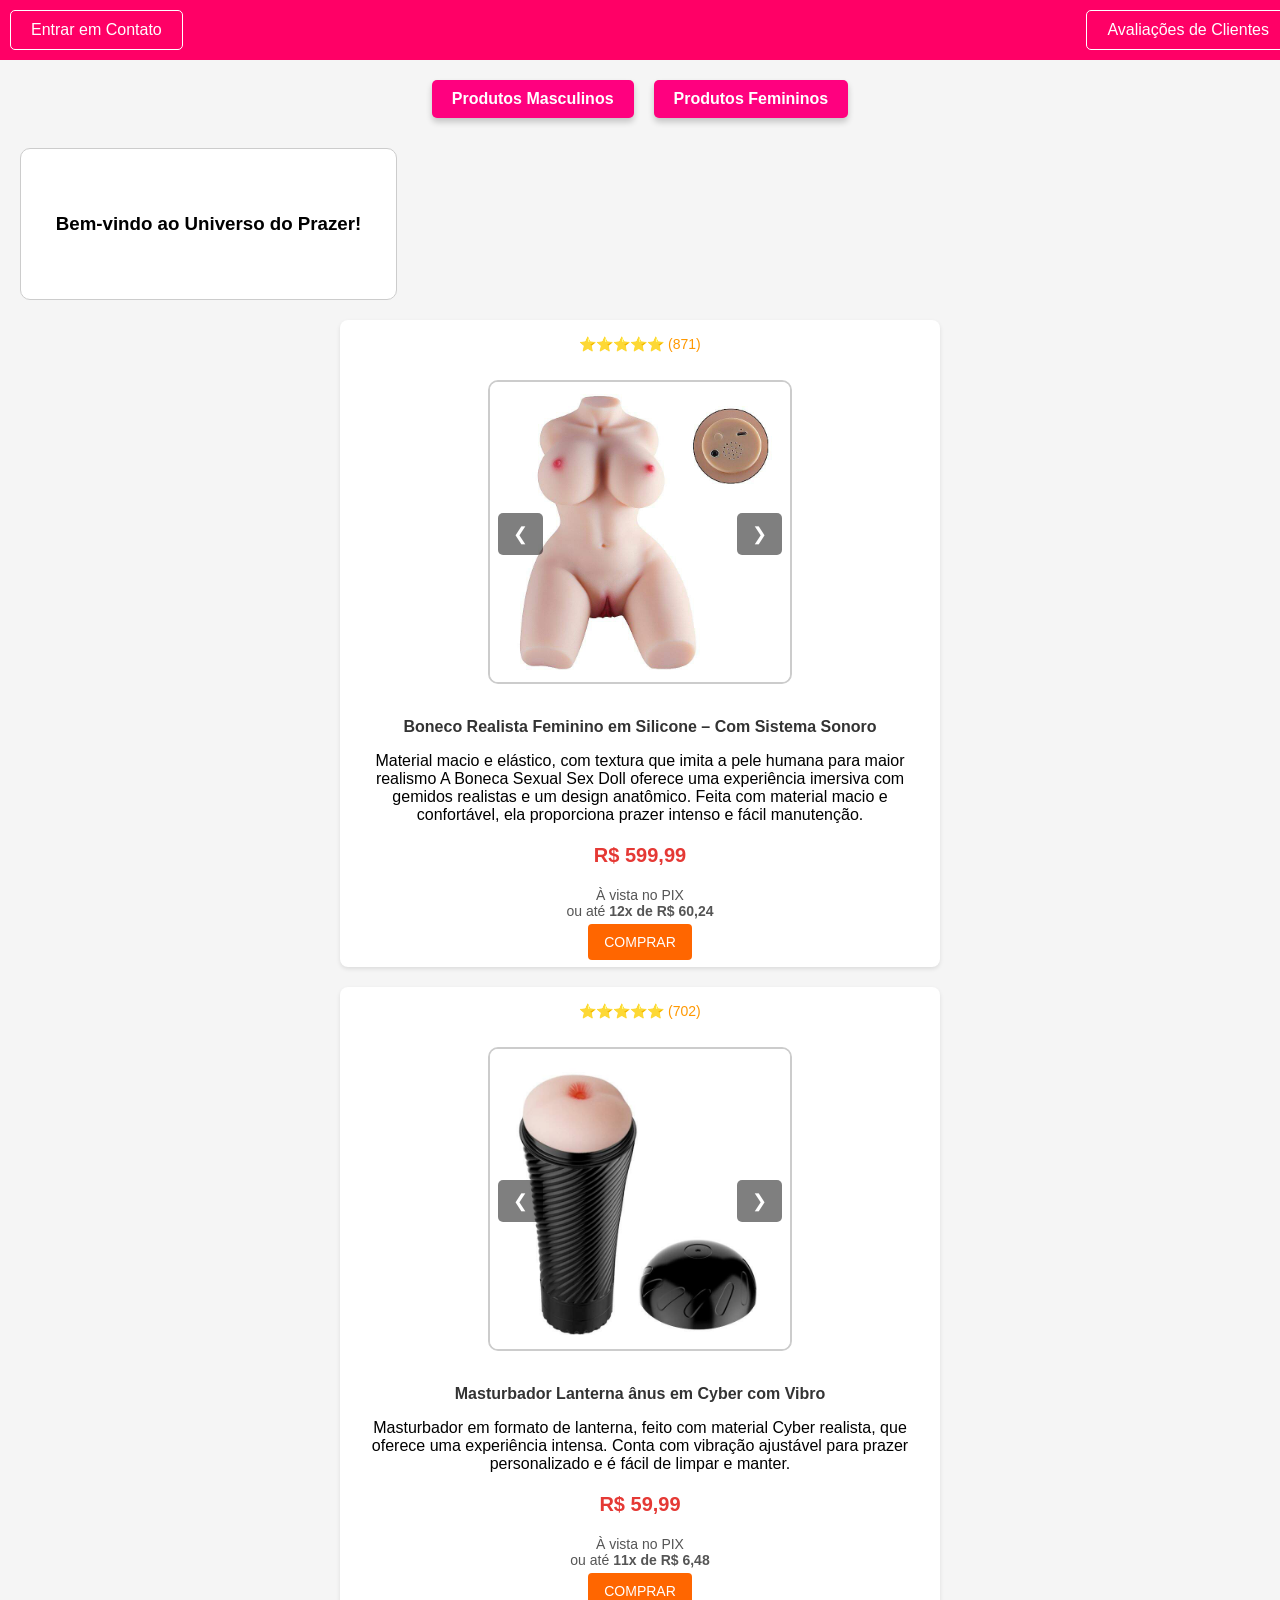
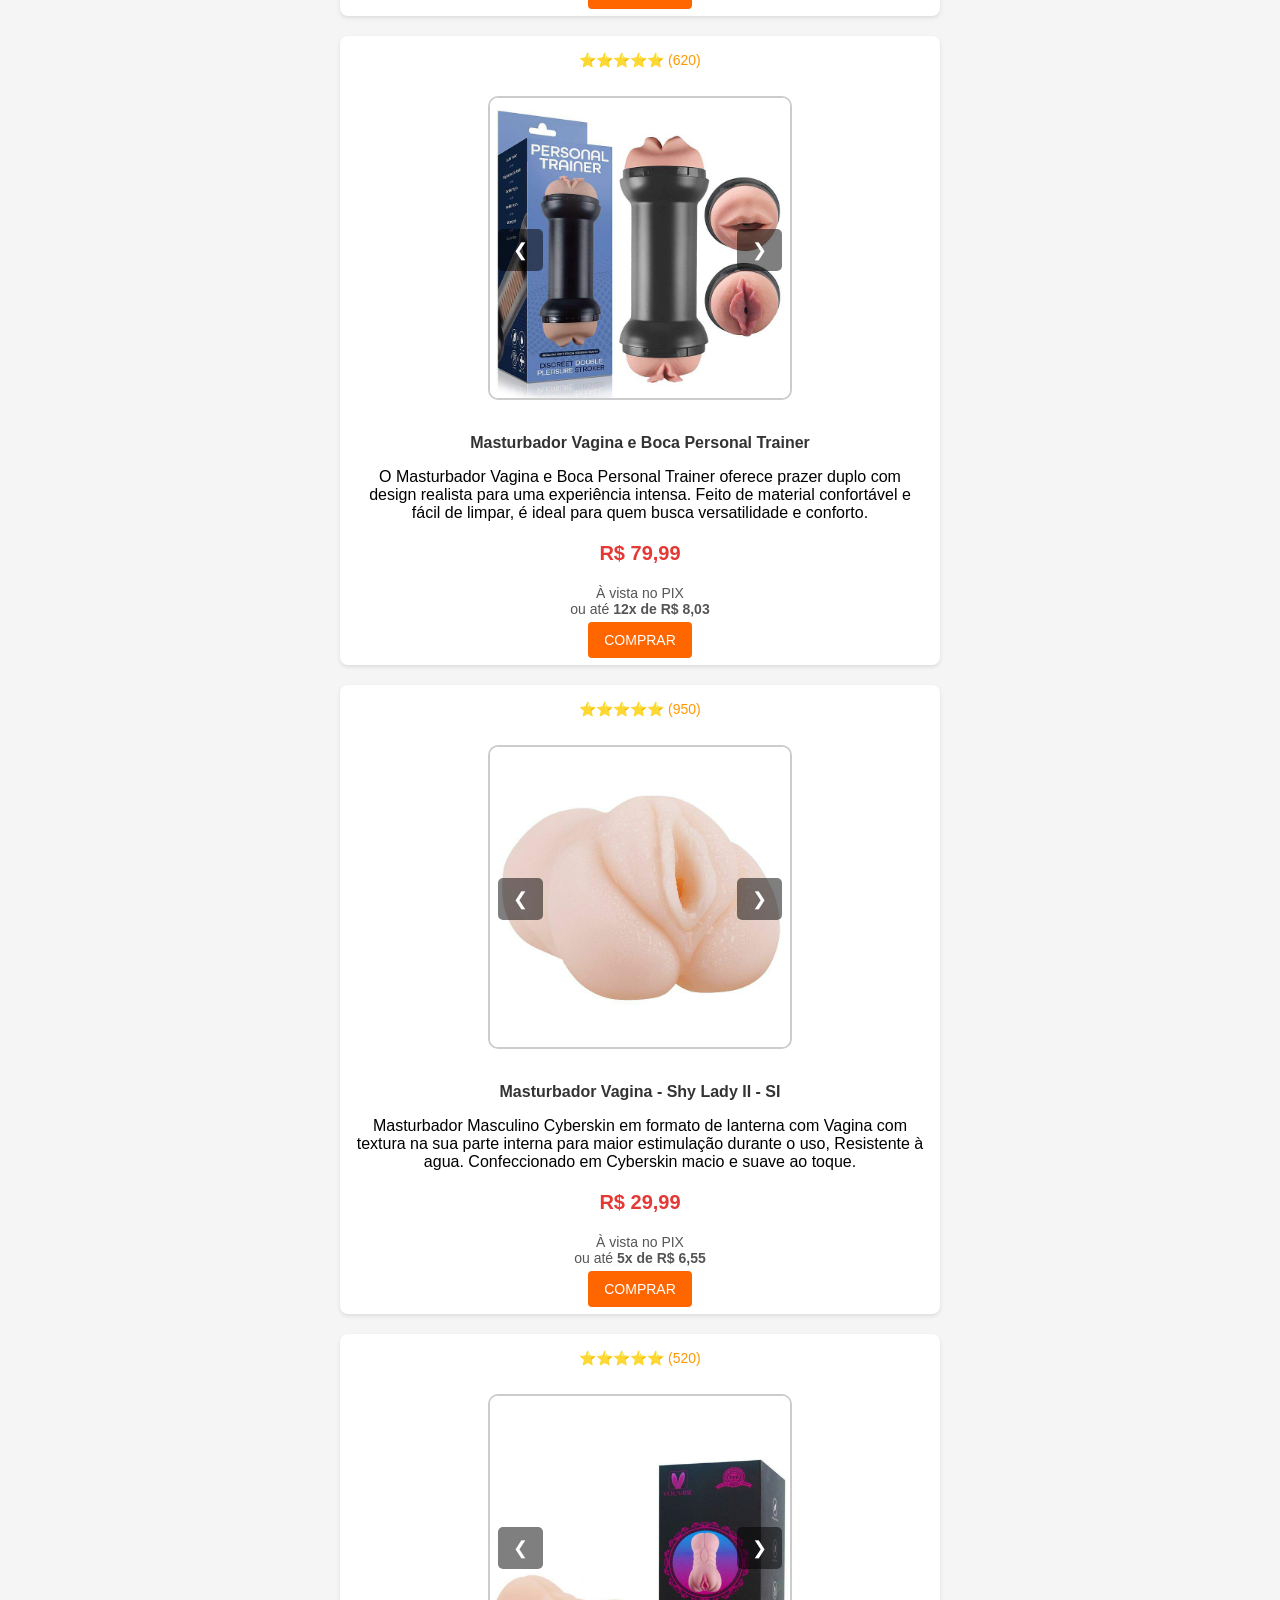
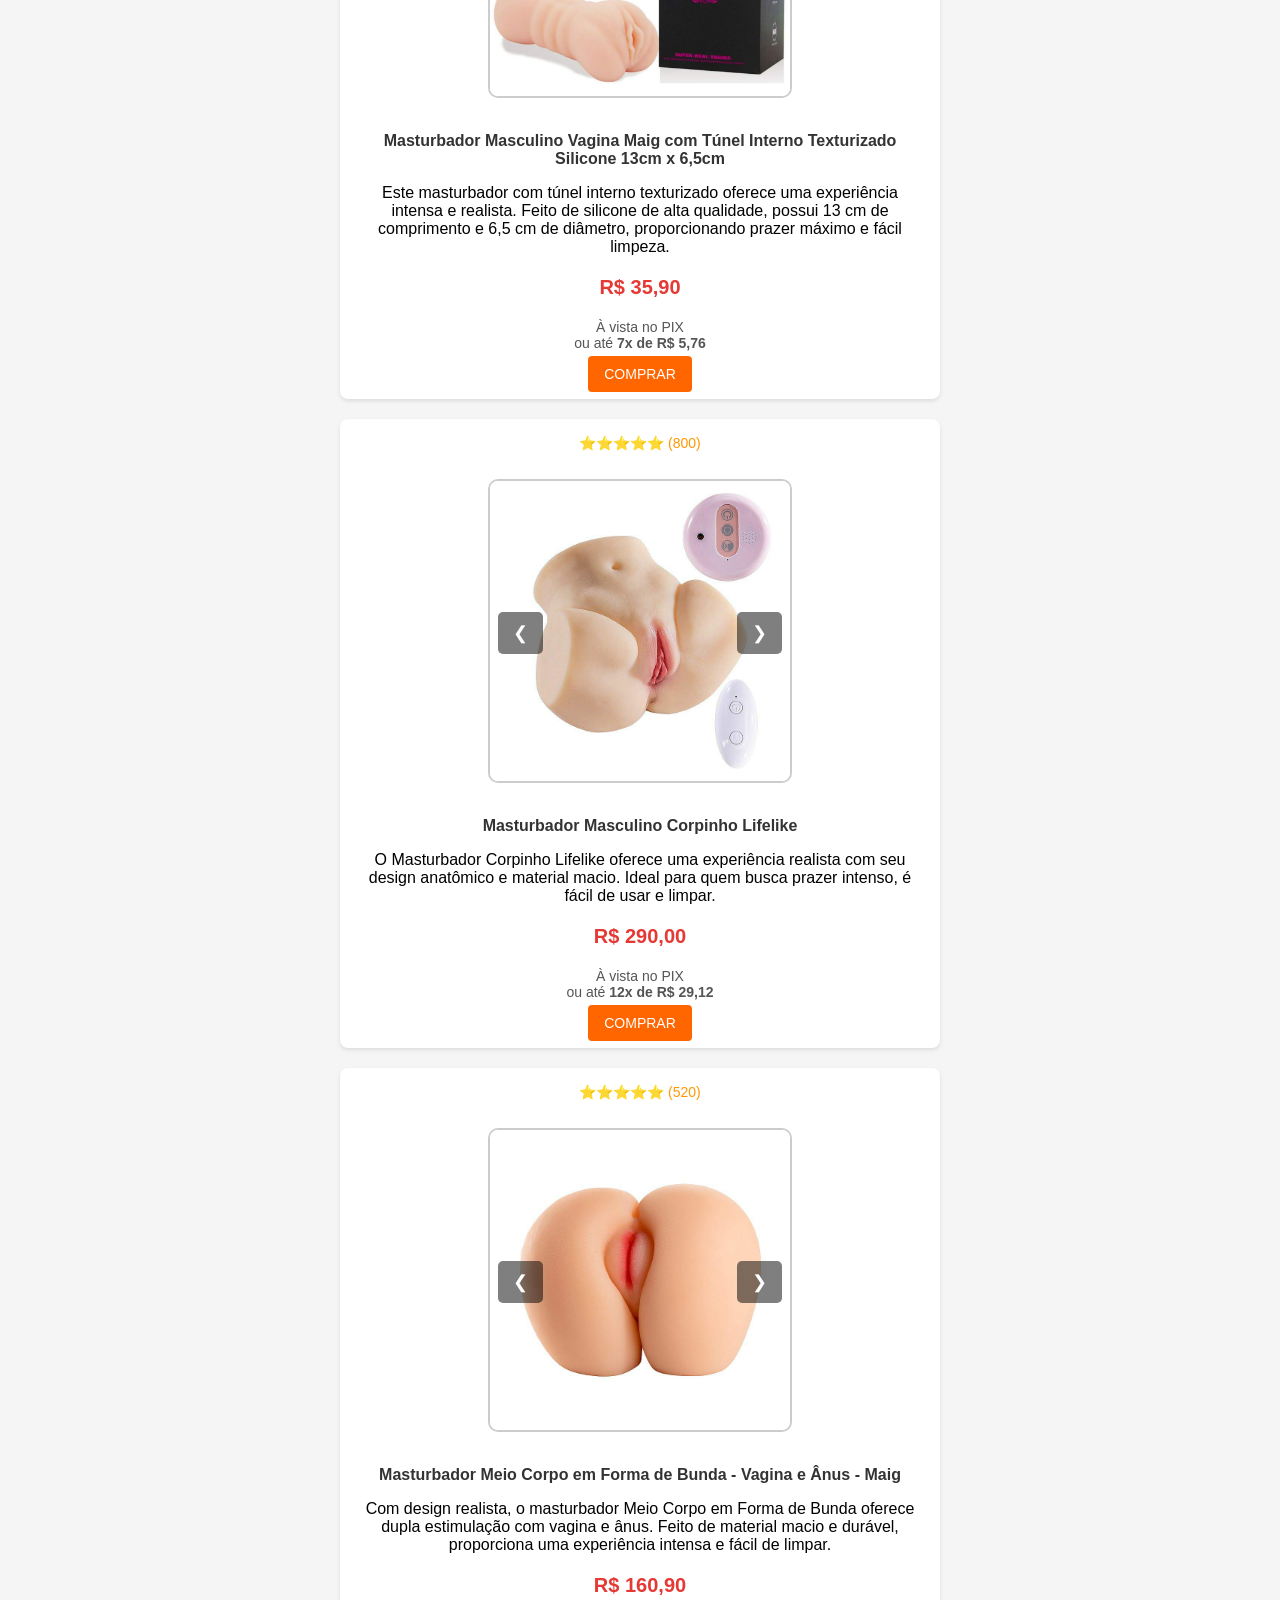
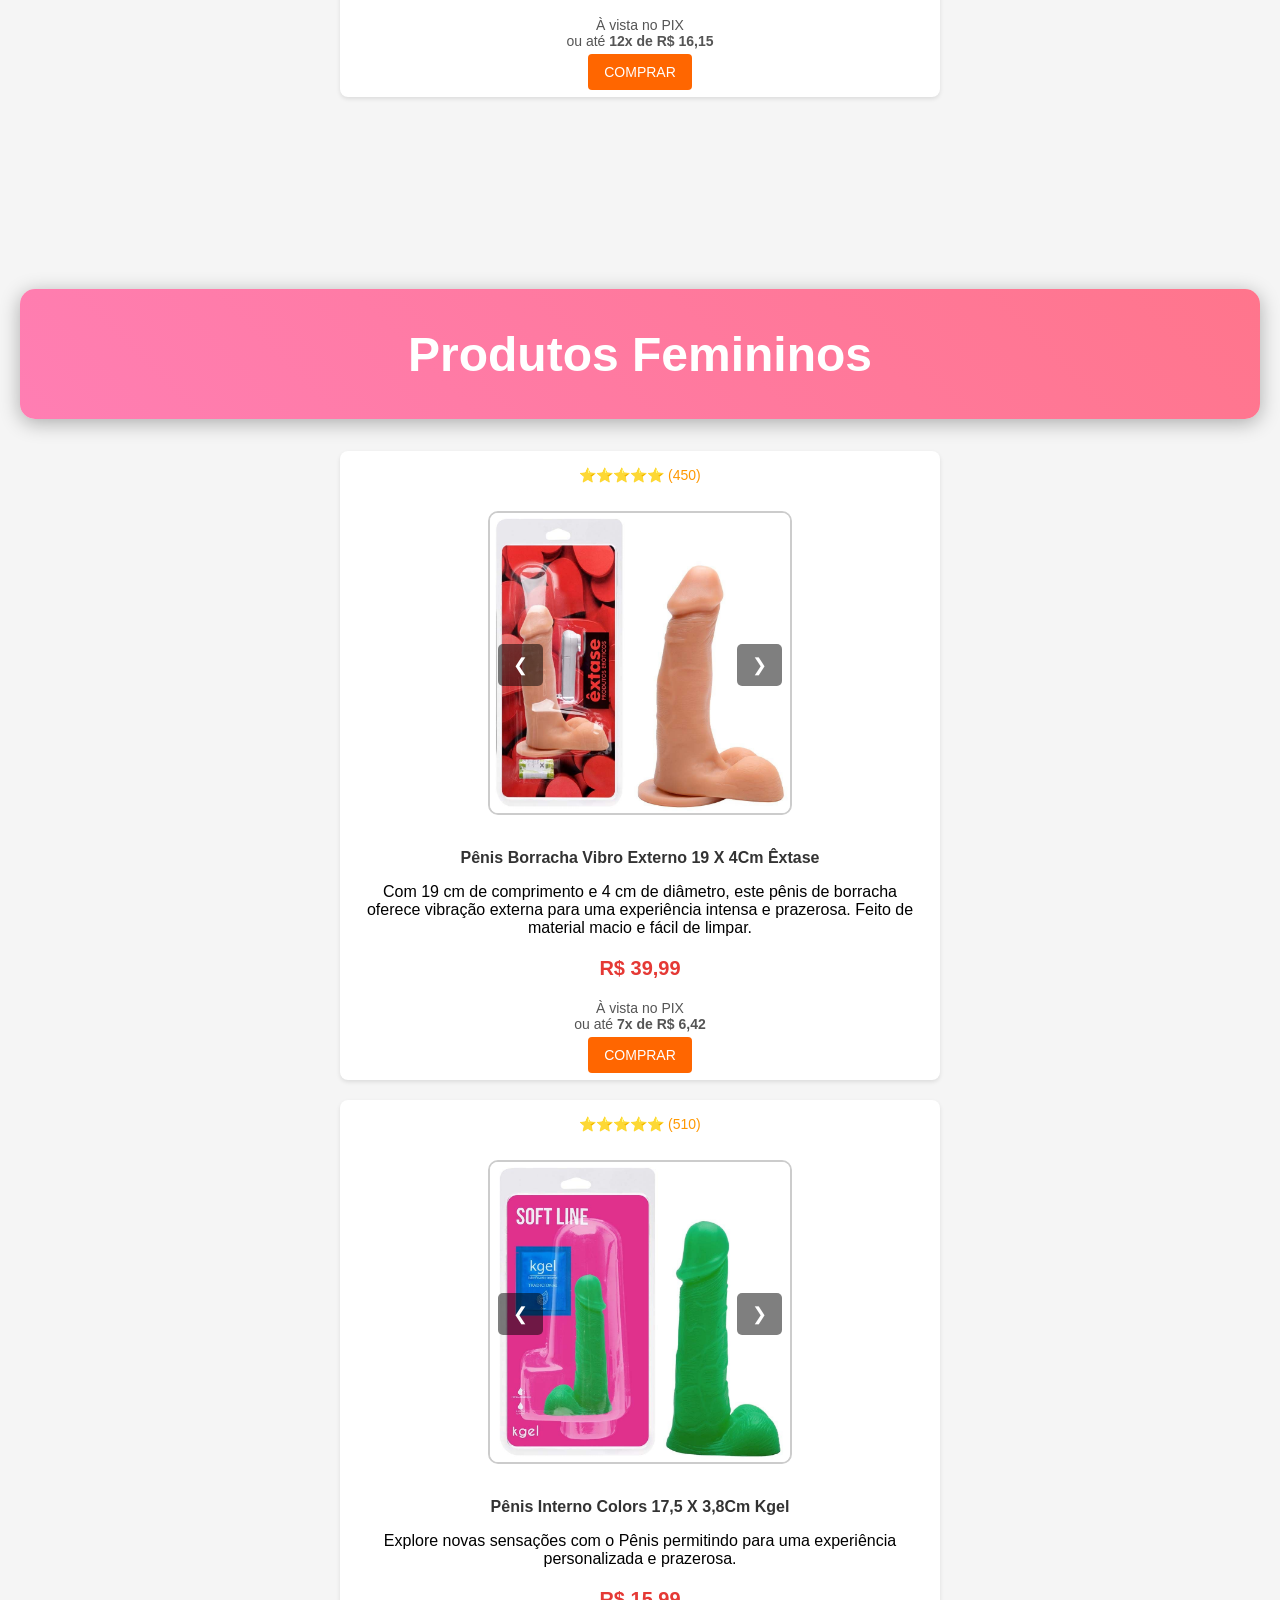
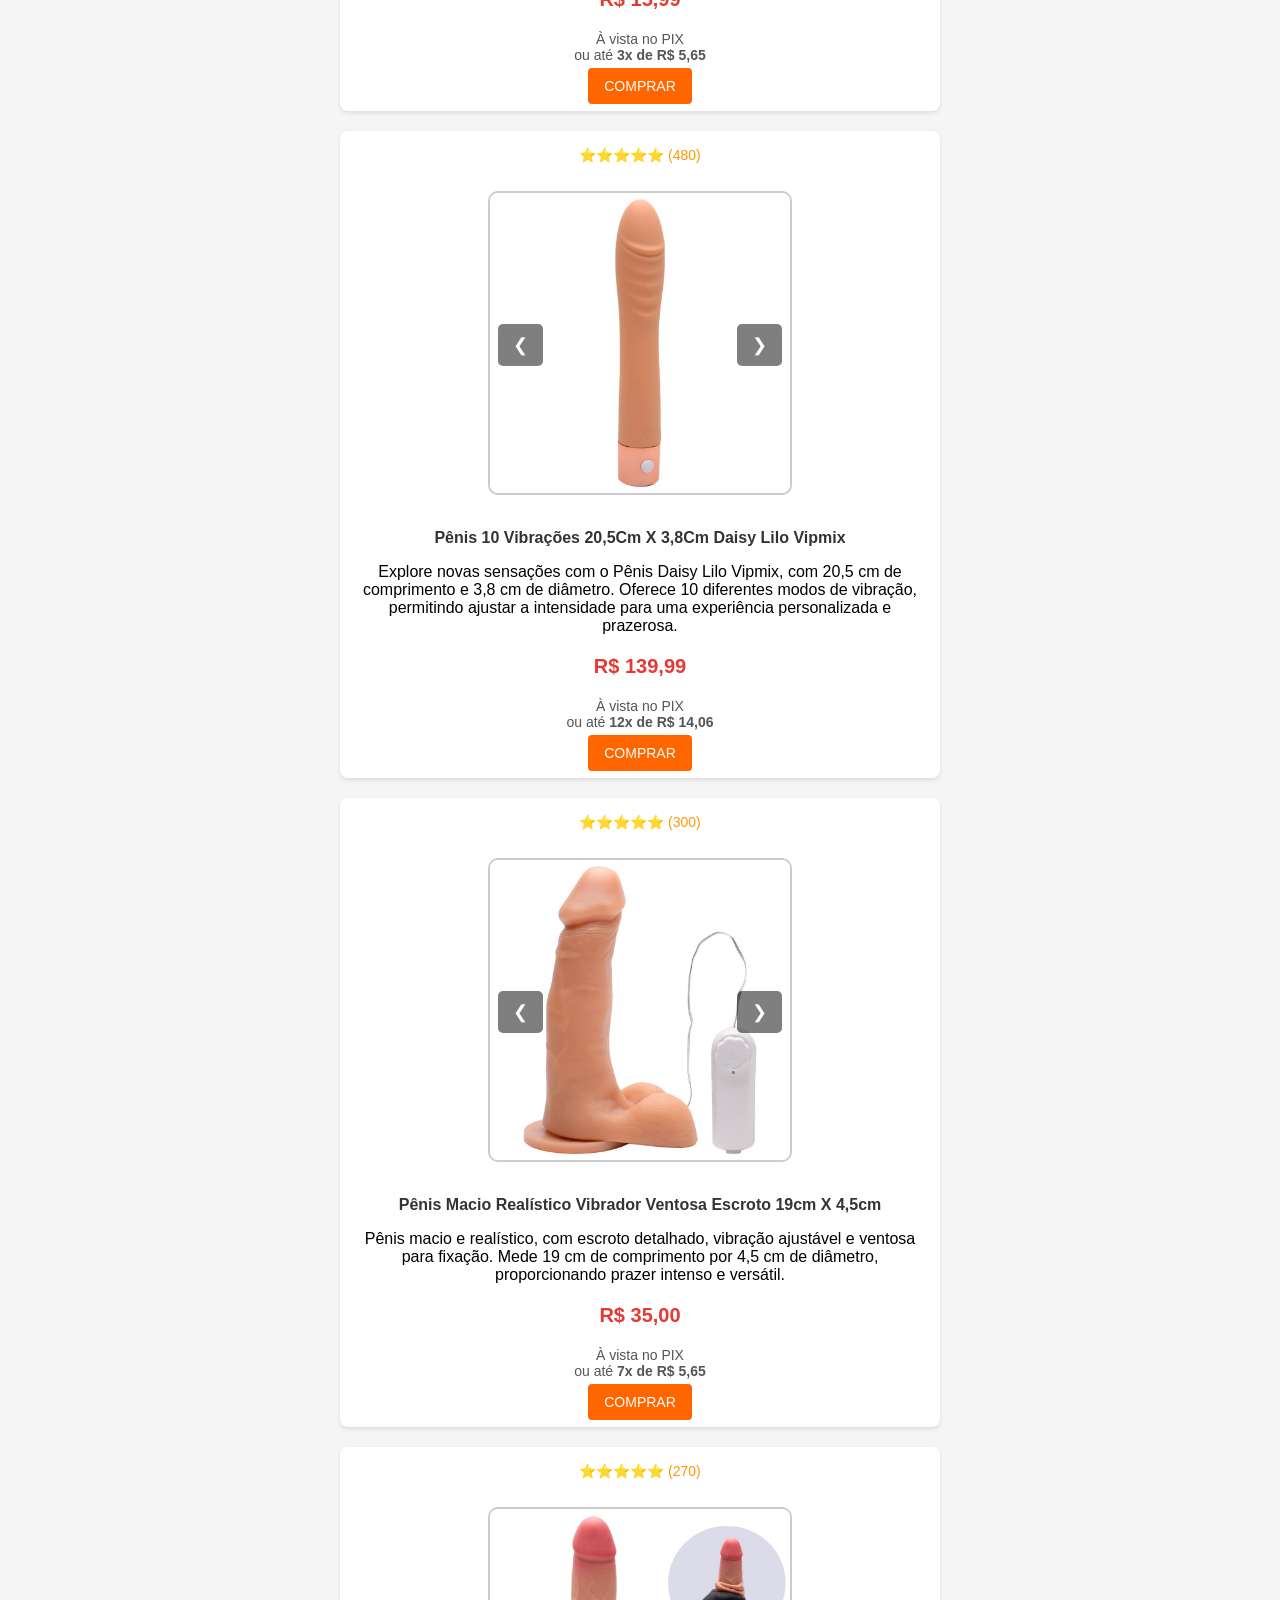
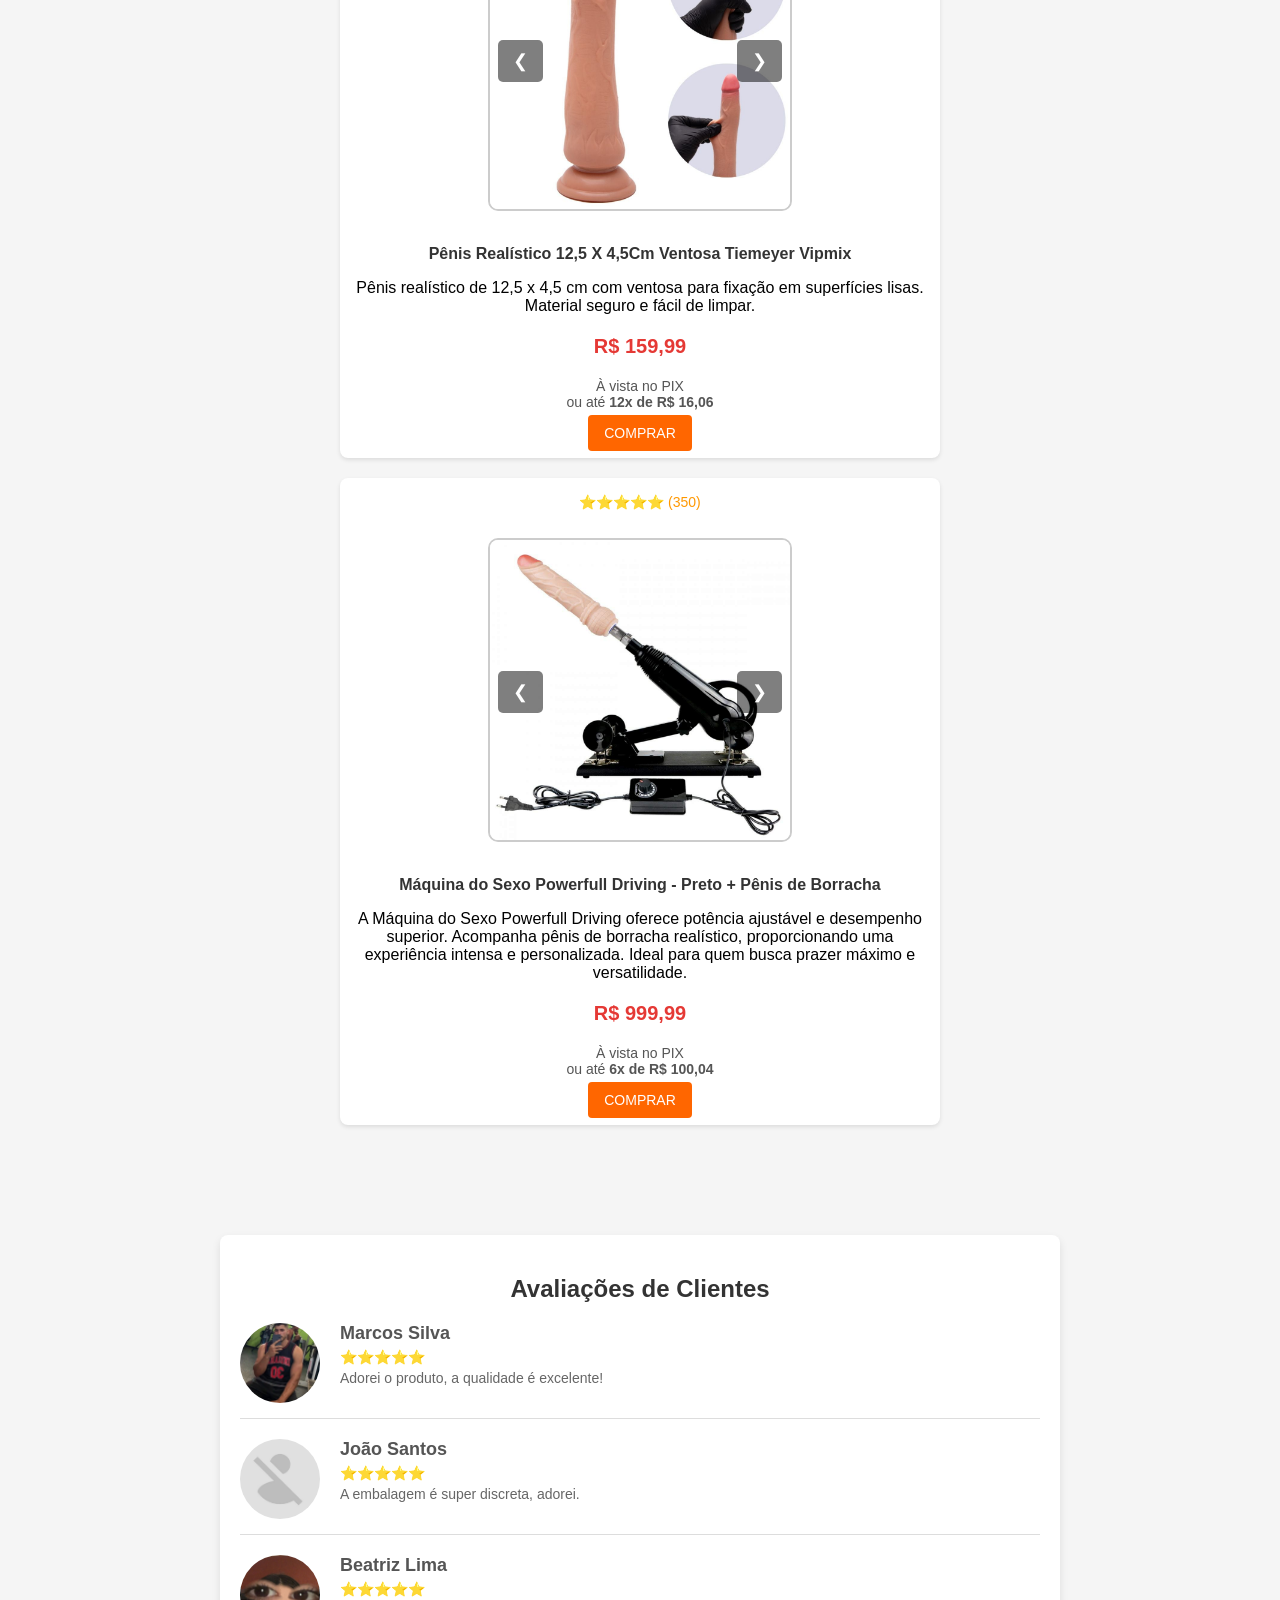
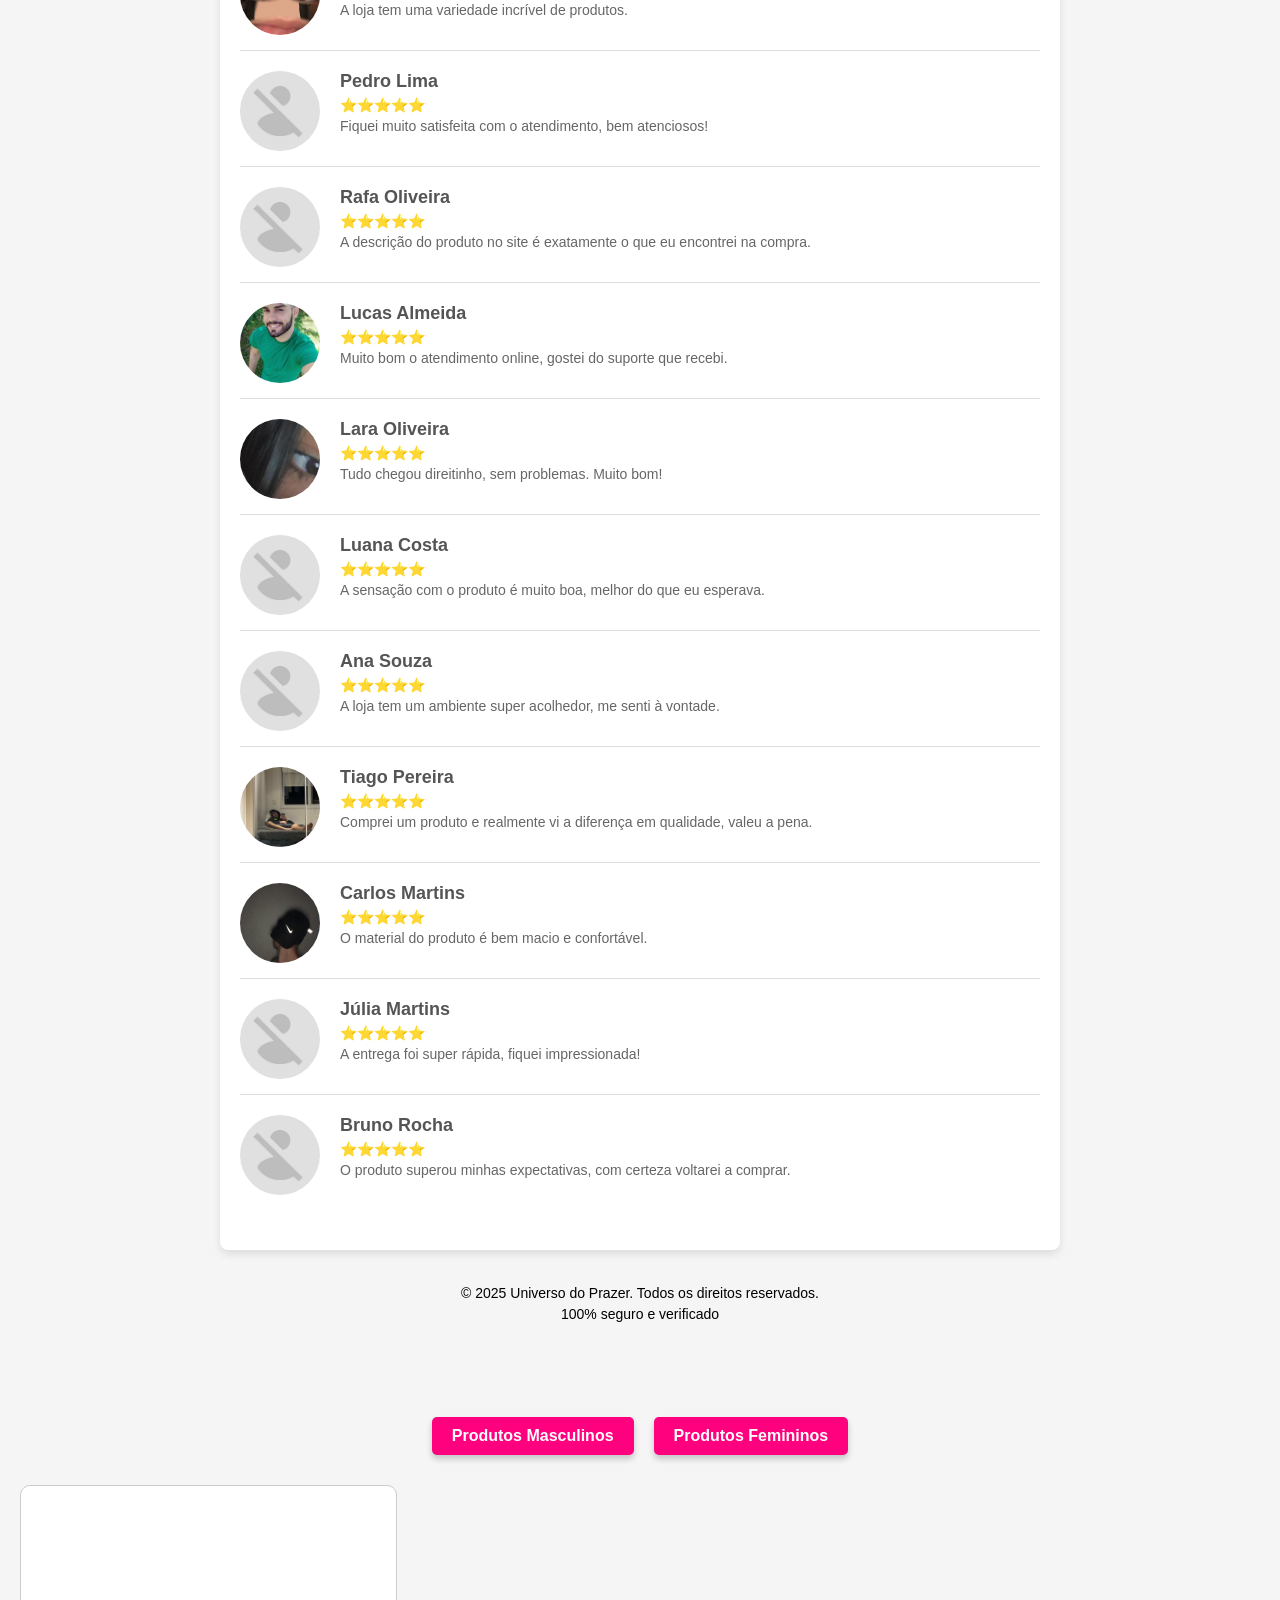
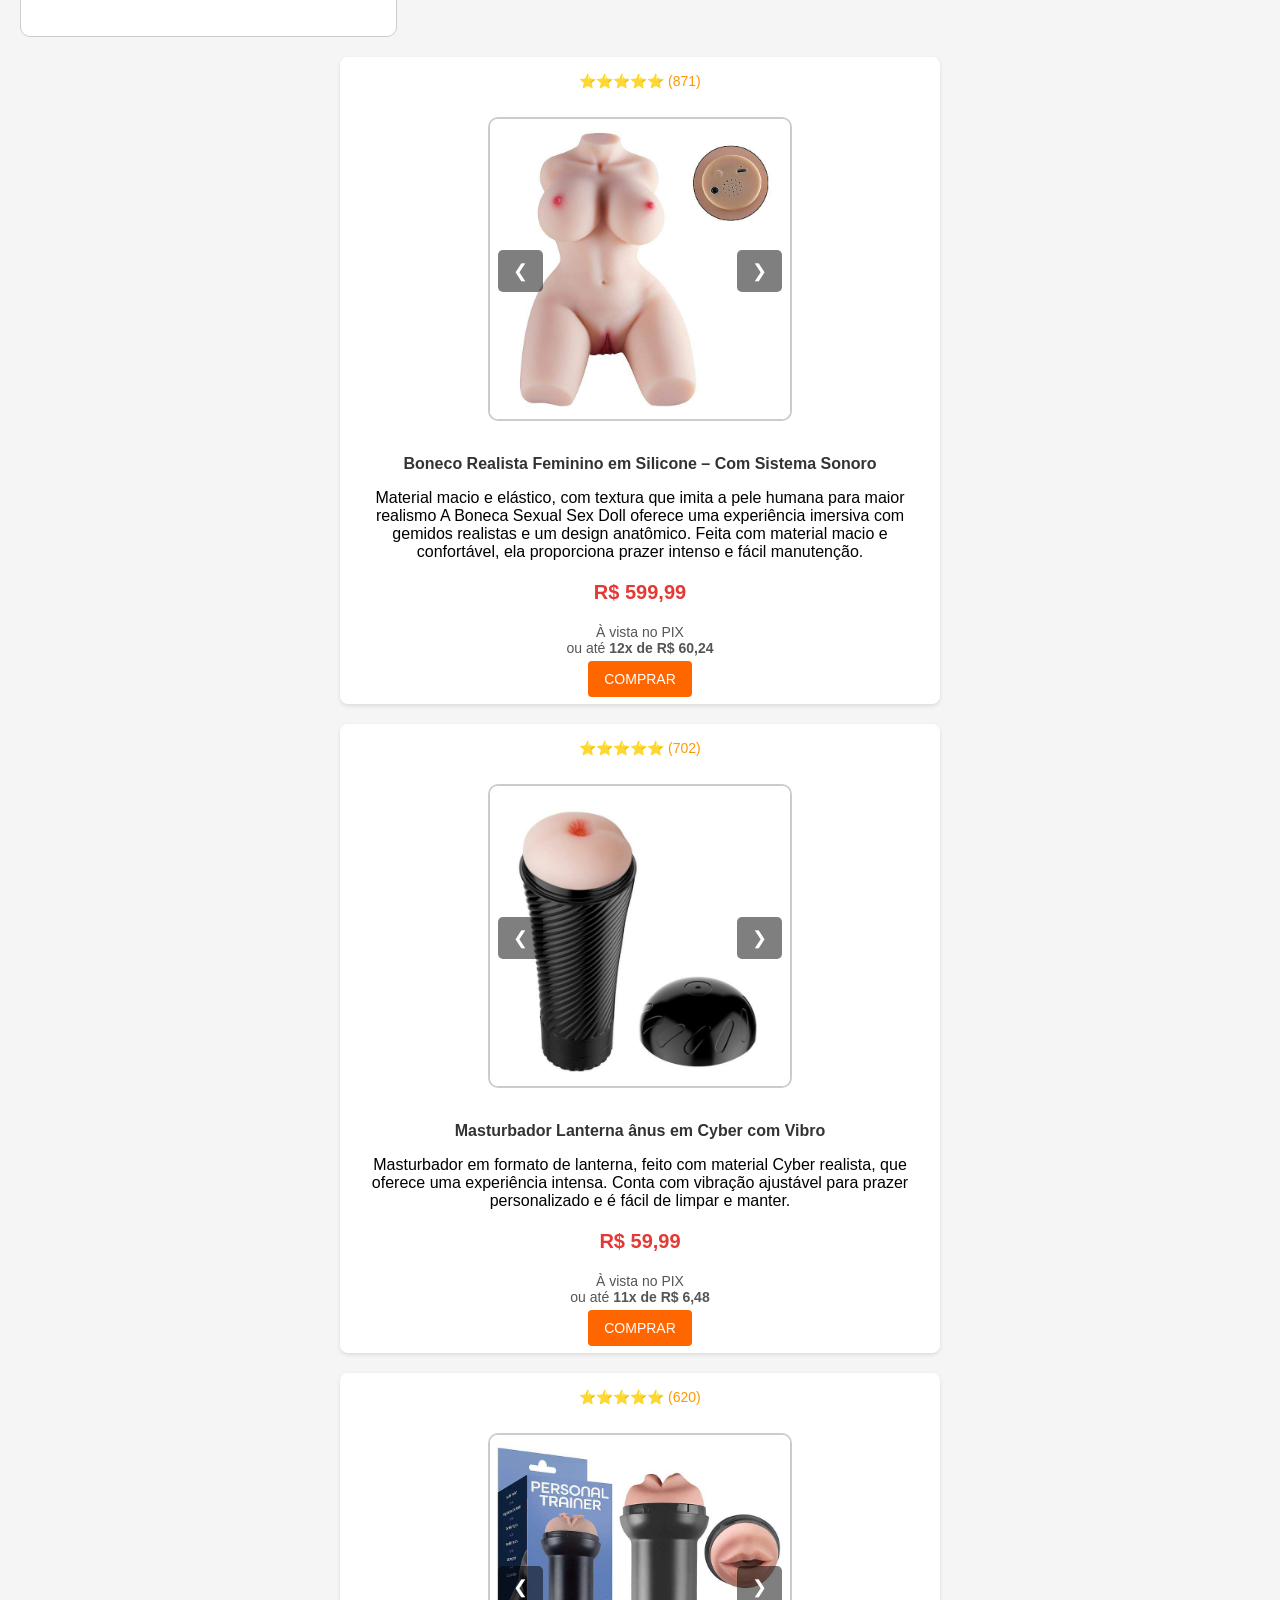
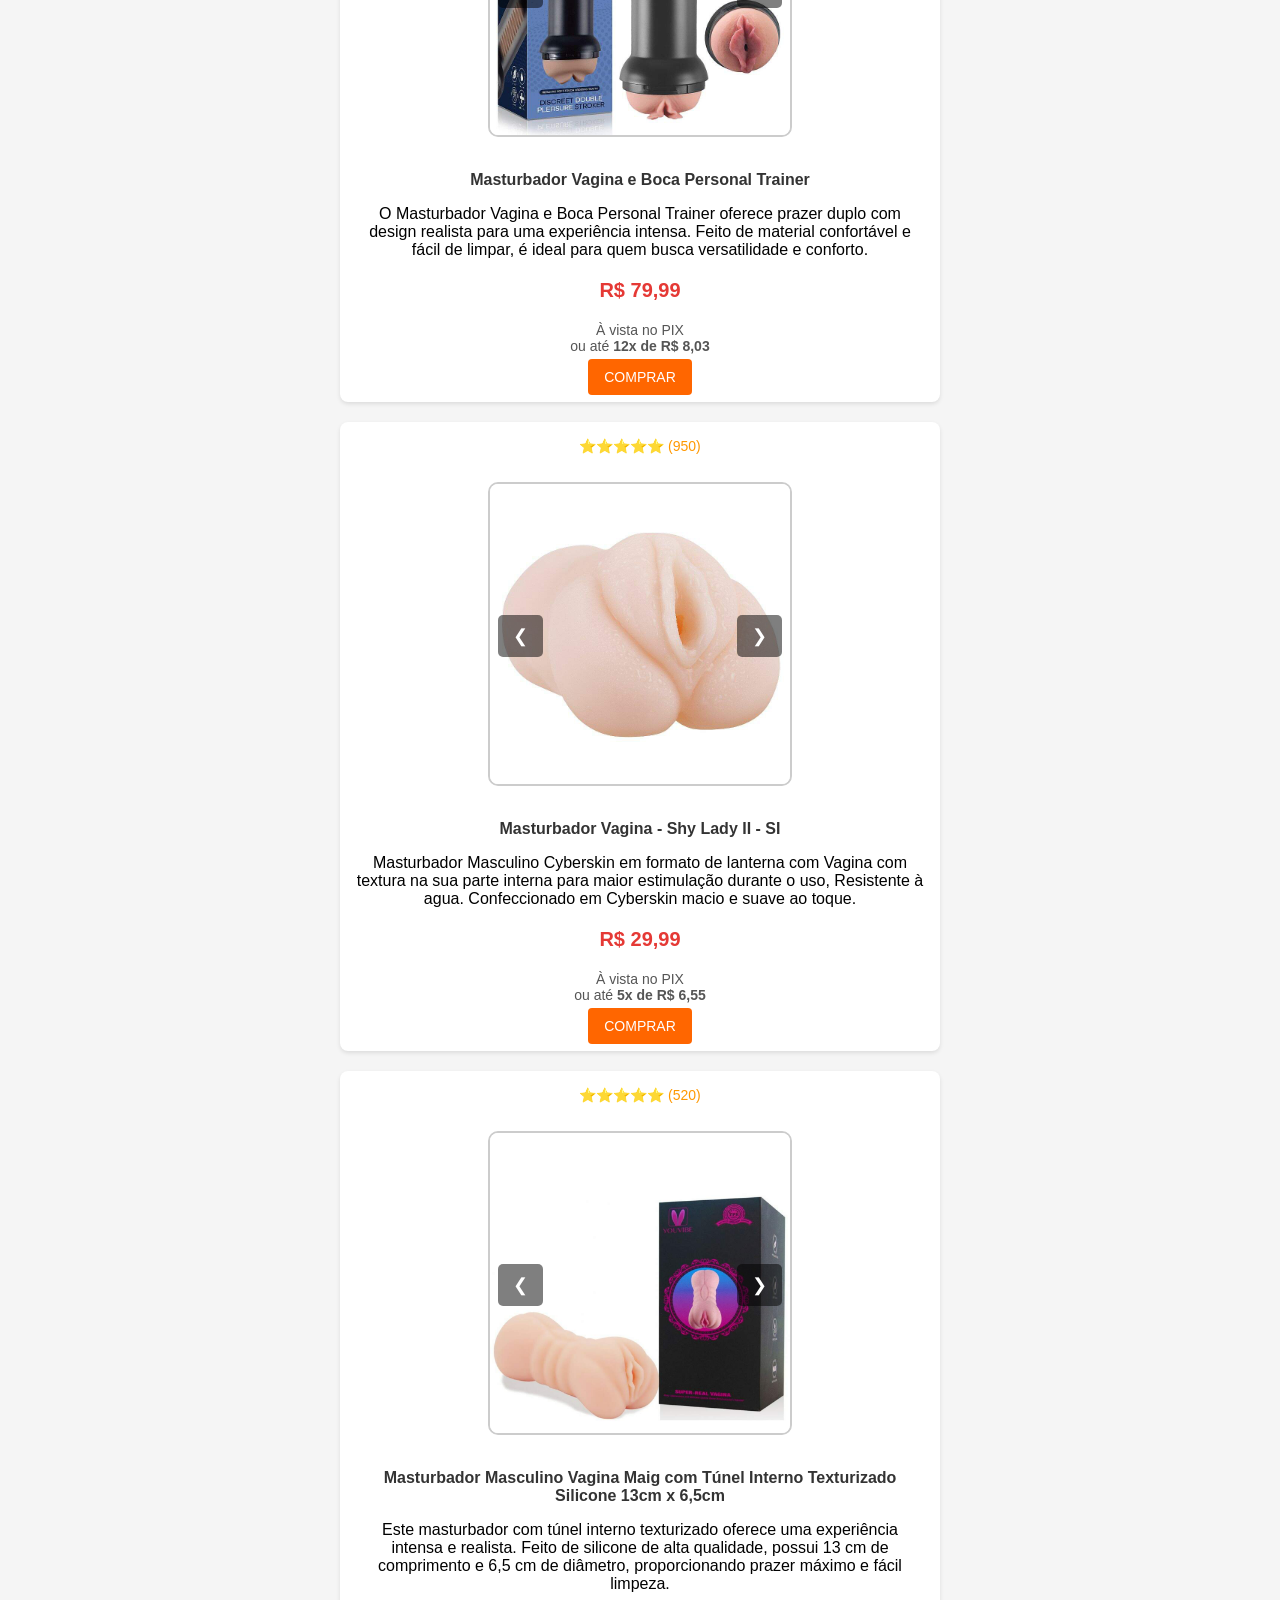
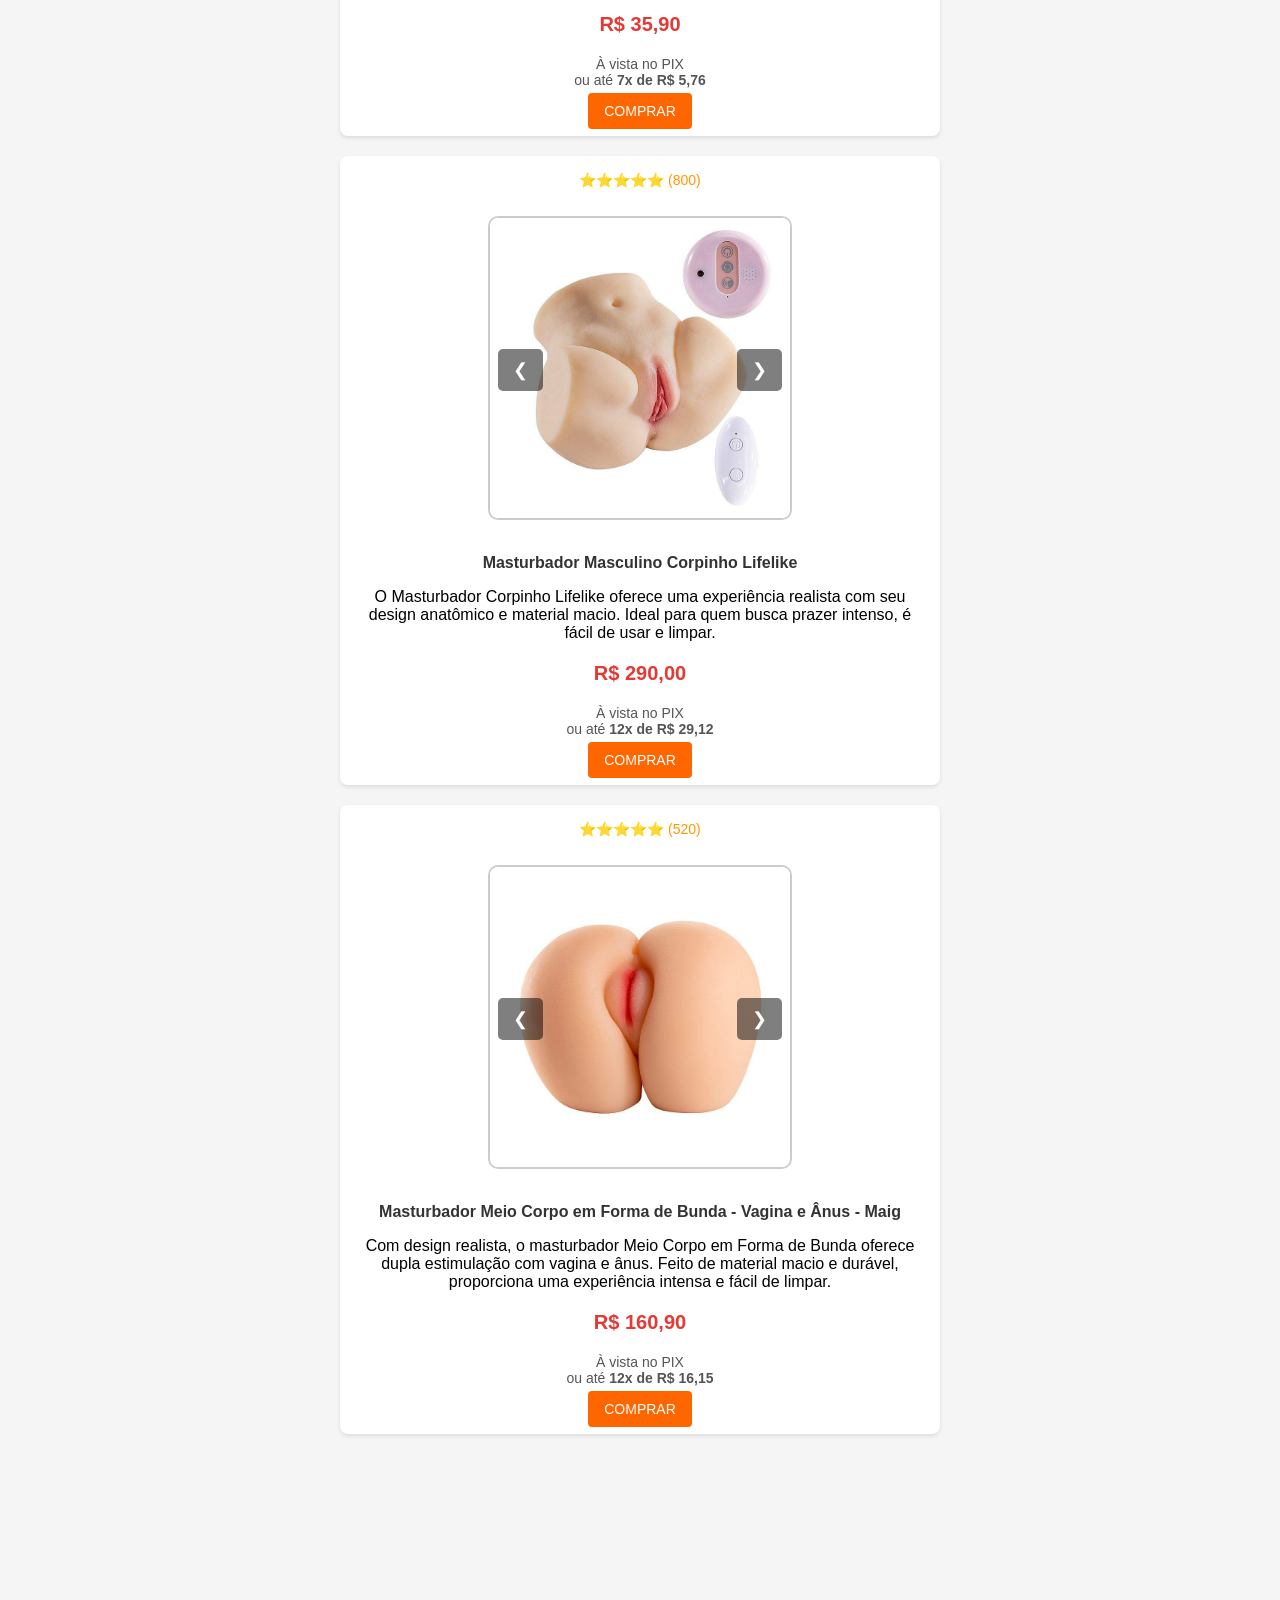
==== commit 8ffeb62b: "Add files via upload" ====
--- a/index.html
+++ b/index.html
@@ -1,5 +1,4 @@
 <!doctypehtml><html lang=en><meta charset=UTF-8><meta content="width=device-width,initial-scale=1"name=viewport><title>Loja Universo Do Prazer</title><head>
-  <title>Meu Site</title>
   <link rel="icon" href="img/Logoo.png" type="image/x-icon">
   <link rel="shortcut icon" href="caminho/para/favicon.ico" type="image/x-icon">
 </head><link href=styles.css rel=stylesheet><div id=barra><a href=https://wa.me/5511975748697 id=botao target=_blank>Entrar em Contato</a> <a href=#Avaliações id=botao>Avaliações de Clientes</a></div><div class=conteudo><div id=containerbuttons><a href=#prev id=bara>Produtos Masculinos</a> <a href=#ProdutosFemininos id=bota>Produtos Femininos</a></div><div class=text-carousel><div class=carousel-item id=text1><img alt="Bem vindo"src=img/Logoo.png id=you></div><div class=carousel-item id=text2><h3>Bem-vindo ao Universo do Prazer!</h3></div><div class=carousel-item id=text3><h2>Envio para todo o Brasil com 100% de garantia – Troque ou devolva seu produto em até 7 dias após o recebimento.</h2></div></div><div class=container><div class=card><div class=rating>⭐️⭐️⭐️⭐️⭐️ (871)</div><div class=image-gallery id=gallery1><button id=prev onclick=changeImage(1,-1)>❮</button> <img alt="Produto 1"src=img/Bc1.jpg id=productImage1> <button id=next onclick=changeImage(1,1)>❯</button></div><h2>Boneco Realista Feminino em Silicone – Com Sistema Sonoro</h2><p>Material macio e elástico, com textura que imita a pele humana para maior realismo A Boneca Sexual Sex Doll oferece uma experiência imersiva com gemidos realistas e um design anatômico. Feita com material macio e confortável, ela proporciona prazer intenso e fácil manutenção.<p class=price>R$ 599,99<p class=installment>À vista no PIX<br>ou até <strong>12x de R$ 60,24</strong></p><a href=https://go.perfectpay.com.br/PPU38CPDODK id=buy-button>COMPRAR</a></div><div class=mensagem><p class=boas-vindas>Bem-vindo ao Universo do Prazer!<p class=seguro>Compra 100% segura!</div><div class=card><div class=rating>⭐️⭐️⭐️⭐️⭐️ (702)</div><div class=image-gallery id=gallery2><button id=prev onclick=changeImage(2,-1)>❮</button> <img alt="Produto 2"src=img/K1.jpg id=productImage2> <button id=next onclick=changeImage(2,1)>❯</button></div><h2>Masturbador Lanterna ânus em Cyber com Vibro</h2><p>Masturbador em formato de lanterna, feito com material Cyber realista, que oferece uma experiência intensa. Conta com vibração ajustável para prazer personalizado e é fácil de limpar e manter.<p class=price>R$ 59,99<p class=installment>À vista no PIX<br>ou até <strong>11x de R$ 6,48</strong></p><a href=https://go.perfectpay.com.br/PPU38CPDOED id=buy-button>COMPRAR</a></div><div class=card><div class=rating>⭐️⭐️⭐️⭐️⭐️ (620)</div><div class=image-gallery id=gallery3><button id=prev onclick=changeImage(3,-1)>❮</button> <img alt="Produto 3"src=img/Q1.jpg id=productImage3> <button id=next onclick=changeImage(3,1)>❯</button></div><h2>Masturbador Vagina e Boca Personal Trainer</h2><p>O Masturbador Vagina e Boca Personal Trainer oferece prazer duplo com design realista para uma experiência intensa. Feito de material confortável e fácil de limpar, é ideal para quem busca versatilidade e conforto.<p class=price>R$ 79,99<p class=installment>À vista no PIX<br>ou até <strong>12x de R$ 8,03</strong></p><a href=https://go.perfectpay.com.br/PPU38CPDOEP id=buy-button>COMPRAR</a></div><div class=card><div class=rating>⭐️⭐️⭐️⭐️⭐️ (950)</div><div class=image-gallery id=gallery4><button id=prev onclick=changeImage(4,-1)>❮</button> <img alt="Produto 4"src=img/B1.jpg id=productImage4> <button id=next onclick=changeImage(4,1)>❯</button></div><h2>Masturbador Vagina - Shy Lady II - SI</h2><p>Masturbador Masculino Cyberskin em formato de lanterna com Vagina com textura na sua parte interna para maior estimulação durante o uso, Resistente à agua. Confeccionado em Cyberskin macio e suave ao toque.<p class=price>R$ 29,99<p class=installment>À vista no PIX<br>ou até <strong>5x de R$ 6,55</strong></p><a href=https://go.perfectpay.com.br/PPU38CPDOFN id=buy-button>COMPRAR</a></div><div class=card><div class=rating>⭐️⭐️⭐️⭐️⭐️ (520)</div><div class=image-gallery id=gallery5><button id=prev onclick=changeImage(5,-1)>❮</button> <img alt="Produto 5"src=img/N1.jpg id=productImage5> <button id=next onclick=changeImage(5,1)>❯</button></div><h2>Masturbador Masculino Vagina Maig com Túnel Interno Texturizado Silicone 13cm x 6,5cm</h2><p>Este masturbador com túnel interno texturizado oferece uma experiência intensa e realista. Feito de silicone de alta qualidade, possui 13 cm de comprimento e 6,5 cm de diâmetro, proporcionando prazer máximo e fácil limpeza.<p class=price>R$ 35,90<p class=installment>À vista no PIX<br>ou até <strong>7x de R$ 5,76</strong></p><a href=https://go.perfectpay.com.br/PPU38CPDOGM id=buy-button>COMPRAR</a></div><div class=card><div class=rating>⭐️⭐️⭐️⭐️⭐️ (800)</div><div class=image-gallery id=gallery6><button id=prev onclick=changeImage(6,-1)>❮</button> <img alt="Produto 6"src=img/T1.jpg id=productImage6> <button id=next onclick=changeImage(6,1)>❯</button></div><h2>Masturbador Masculino Corpinho Lifelike</h2><p>O Masturbador Corpinho Lifelike oferece uma experiência realista com seu design anatômico e material macio. Ideal para quem busca prazer intenso, é fácil de usar e limpar.<p class=price>R$ 290,00<p class=installment>À vista no PIX<br>ou até <strong>12x de R$ 29,12</strong></p><a href=https://go.perfectpay.com.br/PPU38CPDOGR id=buy-button>COMPRAR</a></div><div class=card><div class=rating>⭐️⭐️⭐️⭐️⭐️ (520)</div><div class=image-gallery id=gallery7><button id=prev onclick=changeImage(7,-1)>❮</button> <img alt="Produto 7"src=img/Y1.jpg id=productImage7> <button id=next onclick=changeImage(7,1)>❯</button></div><h2>Masturbador Meio Corpo em Forma de Bunda - Vagina e Ânus - Maig</h2><p>Com design realista, o masturbador Meio Corpo em Forma de Bunda oferece dupla estimulação com vagina e ânus. Feito de material macio e durável, proporciona uma experiência intensa e fácil de limpar.<p class=price>R$ 160,90<p class=installment>À vista no PIX<br>ou até <strong>12x de R$ 16,15</strong></p><a href=https://go.perfectpay.com.br/PPU38CPDOH3 id=buy-button>COMPRAR</a></div></div></div><div class=conteudo><h1 id=ProdutosFemininos>Produtos Femininos</h1><div class=container><div class=card><div class=rating>⭐️⭐️⭐️⭐️⭐️ (450)</div><div class=image-gallery id=galleryF1><button id=prev onclick=changeImage(8,-1)>❮</button> <img alt="Produto Feminino 1"src=img/P1.jpg id=productImage8> <button id=next onclick=changeImage(8,-1)>❯</button></div><h2>Pênis Borracha Vibro Externo 19 X 4Cm Êxtase</h2><p>Com 19 cm de comprimento e 4 cm de diâmetro, este pênis de borracha oferece vibração externa para uma experiência intensa e prazerosa. Feito de material macio e fácil de limpar.<p class=price>R$ 39,99<p class=installment>À vista no PIX<br>ou até <strong>7x de R$ 6,42</strong></p><a href=https://go.perfectpay.com.br/PPU38CPDTIK id=buy-button>COMPRAR</a></div><div class=card><div class=rating>⭐️⭐️⭐️⭐️⭐️ (510)</div><div class=image-gallery id=galleryF2><button id=prev onclick=changeImage(9,-1)>❮</button> <img alt="Produto Feminino 9"src=img/V1.jpg id=productImage9> <button id=next onclick=changeImage(9,-1)>❯</button></div><h2>Pênis Interno Colors 17,5 X 3,8Cm Kgel</h2><p>Explore novas sensações com o Pênis permitindo para uma experiência personalizada e prazerosa.<p class=price>R$ 15,99<p class=installment>À vista no PIX<br>ou até <strong>3x de R$ 5,65</strong></p><a href=https://go.perfectpay.com.br/PPU38CPDTJ7 id=buy-button>COMPRAR</a></div><div class=card><div class=rating>⭐️⭐️⭐️⭐️⭐️ (480)</div><div class=image-gallery id=galleryF3><button id=prev onclick=changeImage(10,-1)>❮</button> <img alt="Produto Feminino 10"src=img/U1.jpg id=productImage10> <button id=next onclick=changeImage(10,-1)>❯</button></div><h2>Pênis 10 Vibrações 20,5Cm X 3,8Cm Daisy Lilo Vipmix</h2><p>Explore novas sensações com o Pênis Daisy Lilo Vipmix, com 20,5 cm de comprimento e 3,8 cm de diâmetro. Oferece 10 diferentes modos de vibração, permitindo ajustar a intensidade para uma experiência personalizada e prazerosa.<p class=price>R$ 139,99<p class=installment>À vista no PIX<br>ou até <strong>12x de R$ 14,06</strong></p><a href=https://go.perfectpay.com.br/PPU38CPDTJE id=buy-button>COMPRAR</a></div><div class=card><div class=rating>⭐️⭐️⭐️⭐️⭐️ (300)</div><div class=image-gallery id=galleryF4><button id=prev onclick=changeImage(11,-1)>❮</button> <img alt="Produto Feminino 11"src=img/R1.jpg id=productImage11> <button id=next onclick=changeImage(11,-1)>❯</button></div><h2>Pênis Macio Realístico Vibrador Ventosa Escroto 19cm X 4,5cm</h2><p>Pênis macio e realístico, com escroto detalhado, vibração ajustável e ventosa para fixação. Mede 19 cm de comprimento por 4,5 cm de diâmetro, proporcionando prazer intenso e versátil.<p class=price>R$ 35,00<p class=installment>À vista no PIX<br>ou até <strong>7x de R$ 5,65</strong></p><a href=https://go.perfectpay.com.br/PPU38CPDTJT id=buy-button>COMPRAR</a></div><div class=card><div class=rating>⭐️⭐️⭐️⭐️⭐️ (270)</div><div class=image-gallery id=galleryF5><button id=prev onclick=changeImage(12,-1)>❮</button> <img alt="Produto Feminino 12"src=img/W1.jpg id=productImage12> <button id=next onclick=changeImage(12,-1)>❯</button></div><h2>Pênis Realístico 12,5 X 4,5Cm Ventosa Tiemeyer Vipmix</h2><p>Pênis realístico de 12,5 x 4,5 cm com ventosa para fixação em superfícies lisas. Material seguro e fácil de limpar.<p class=price>R$ 159,99<p class=installment>À vista no PIX<br>ou até <strong>12x de R$ 16,06</strong></p><a href=https://go.perfectpay.com.br/PPU38CPDTLH id=buy-button>COMPRAR</a></div><div class=card><div class=rating>⭐️⭐️⭐️⭐️⭐️ (350)</div><div class=image-gallery id=galleryF6><button id=prev onclick=changeImage(13,-1)>❮</button> <img alt="Produto Feminino 13"src=img/M1.jpg id=productImage13> <button id=next onclick=changeImage(13,-1)>❯</button></div><h2>Máquina do Sexo Powerfull Driving - Preto + Pênis de Borracha</h2><p>A Máquina do Sexo Powerfull Driving oferece potência ajustável e desempenho superior. Acompanha pênis de borracha realístico, proporcionando uma experiência intensa e personalizada. Ideal para quem busca prazer máximo e versatilidade.<p class=price>R$ 999,99<p class=installment>À vista no PIX<br>ou até <strong>6x de R$ 100,04</strong></p><a href=https://go.perfectpay.com.br/PPU38CPDTLT id=buy-button>COMPRAR</a></div></div></div><section class=product-reviews id=Avaliações><h1>Avaliações de Clientes</h1><div class=review><img alt="Foto do cliente "src=img/H1.jpg><div class=review-content><h3>Marcos Silva</h3><p class=rating>⭐️⭐️⭐️⭐️⭐️<p>Adorei o produto, a qualidade é excelente!</div></div><div class=review><img alt="Foto do cliente "src=img/An.jpg><div class=review-content><h3>João Santos</h3><p class=rating>⭐️⭐️⭐️⭐️⭐️<p>A embalagem é super discreta, adorei.</div></div><div class=review><img alt="Foto do cliente "src=img/Muie1.jpg><div class=review-content><h3>Beatriz Lima</h3><p class=rating>⭐️⭐️⭐️⭐️⭐️<p>A loja tem uma variedade incrível de produtos.</div></div><div class=review><img alt="Foto do cliente "src=img/An.jpg><div class=review-content><h3>Pedro Lima</h3><p class=rating>⭐️⭐️⭐️⭐️⭐️<p>Fiquei muito satisfeita com o atendimento, bem atenciosos!</div></div><div class=review><img alt="Foto do cliente"src=img/An.jpg><div class=review-content><h3>Rafa Oliveira</h3><p class=rating>⭐️⭐️⭐️⭐️⭐️<p>A descrição do produto no site é exatamente o que eu encontrei na compra.</div></div><div class=review><img alt="Foto do cliente"src=img/H2.jpg><div class=review-content><h3>Lucas Almeida</h3><p class=rating>⭐️⭐️⭐️⭐️⭐️<p>Muito bom o atendimento online, gostei do suporte que recebi.</div></div><div class=review><img alt="Foto do cliente "src=img/Muie2.jpg><div class=review-content><h3>Lara Oliveira</h3><p class=rating>⭐️⭐️⭐️⭐️⭐️<p>Tudo chegou direitinho, sem problemas. Muito bom!</div></div><div class=review><img alt="Foto do cliente"src=img/An.jpg><div class=review-content><h3>Luana Costa</h3><p class=rating>⭐️⭐️⭐️⭐️⭐️<p>A sensação com o produto é muito boa, melhor do que eu esperava.</div></div><div class=review><img alt="Foto do cliente"src=img/An.jpg><div class=review-content><h3>Ana Souza</h3><p class=rating>⭐️⭐️⭐️⭐️⭐️<p>A loja tem um ambiente super acolhedor, me senti à vontade.</div></div><div class=review><img alt="Foto do cliente"src=img/H3.jpg><div class=review-content><h3>Tiago Pereira</h3><p class=rating>⭐️⭐️⭐️⭐️⭐️<p>Comprei um produto e realmente vi a diferença em qualidade, valeu a pena.</div></div><div class=review><img alt="Foto do cliente"src=img/H4.jpg><div class=review-content><h3>Carlos Martins</h3><p class=rating>⭐️⭐️⭐️⭐️⭐️<p>O material do produto é bem macio e confortável.</div></div><div class=review><img alt="Foto do cliente"src=img/An.jpg><div class=review-content><h3>Júlia Martins</h3><p class=rating>⭐️⭐️⭐️⭐️⭐️<p>A entrega foi super rápida, fiquei impressionada!</div></div><div class=review><img alt="Foto do cliente "src=img/An.jpg><div class=review-content><h3>Bruno Rocha</h3><p class=rating>⭐️⭐️⭐️⭐️⭐️<p>O produto superou minhas expectativas, com certeza voltarei a comprar.</div></div></section><footer><p>© 2025 Universo do Prazer. Todos os direitos reservados.<p>100% seguro e verificado</footer><script src=scripts.js></script>
